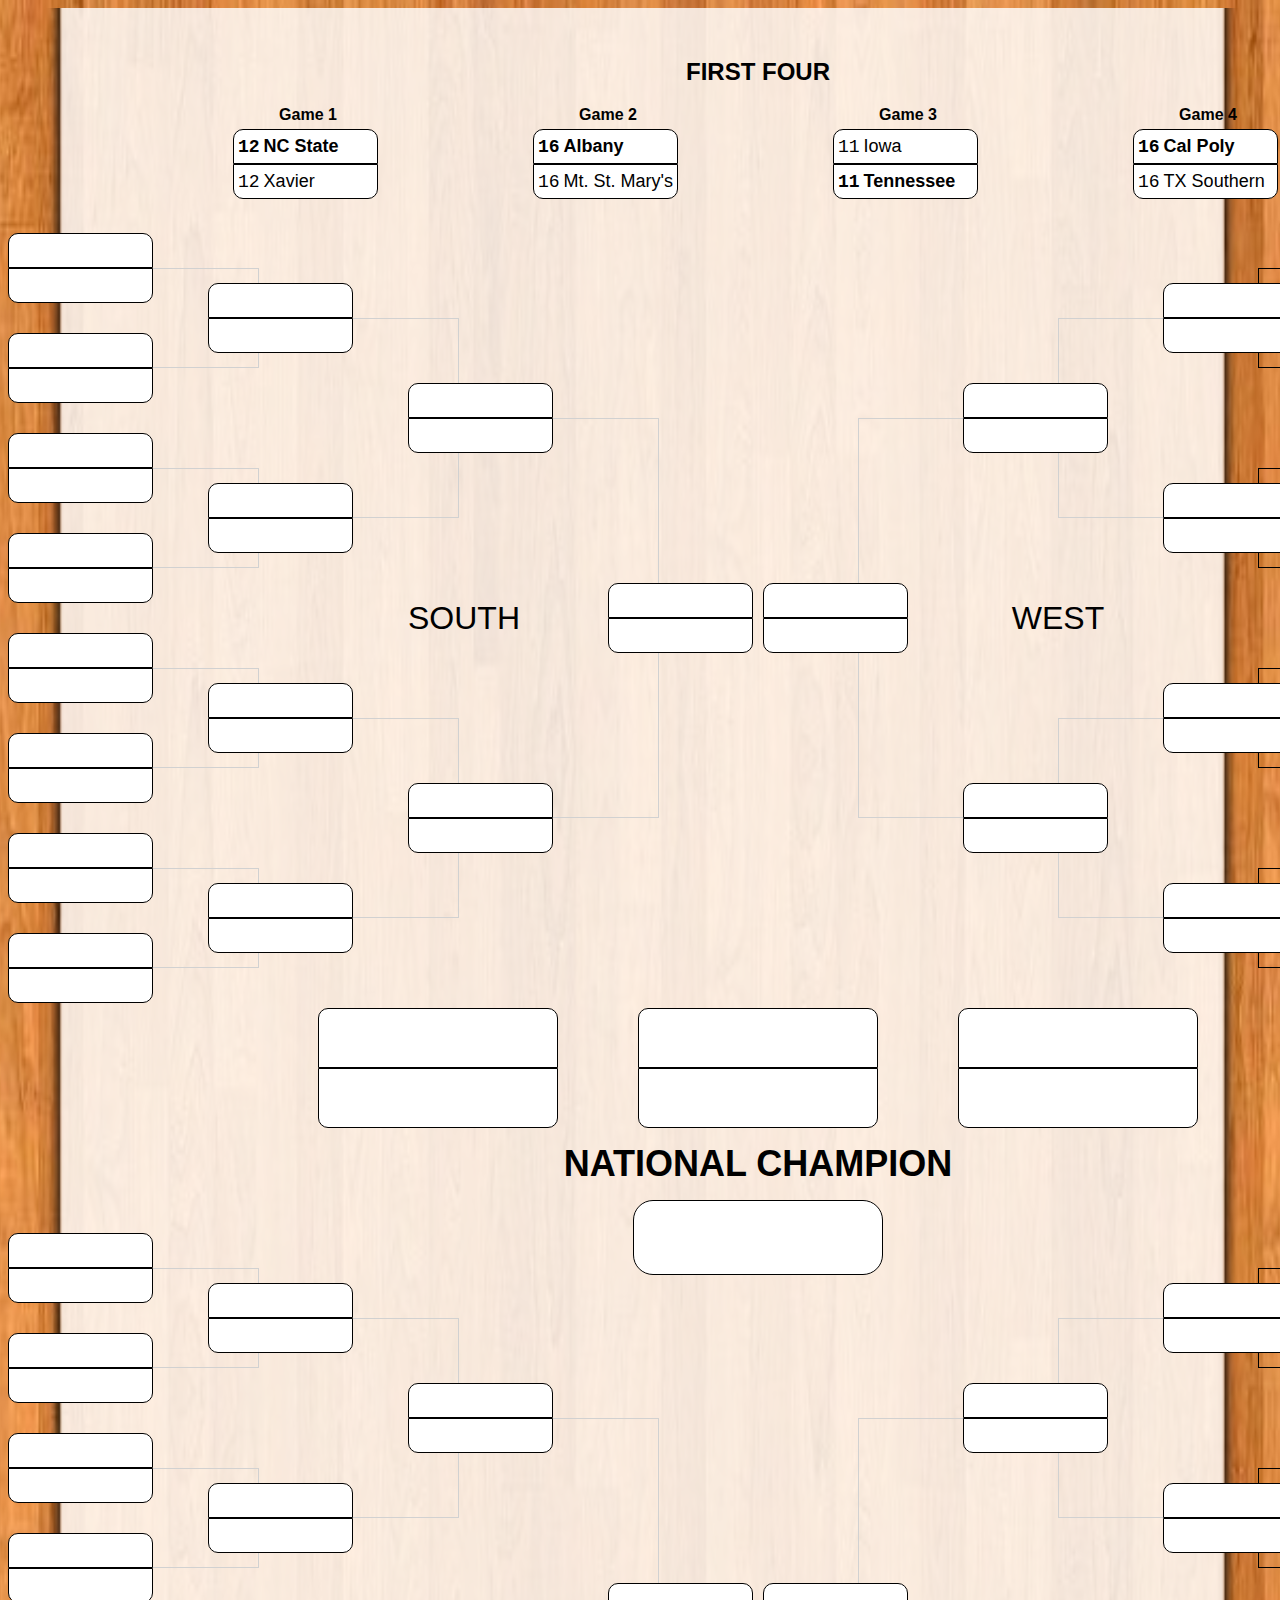
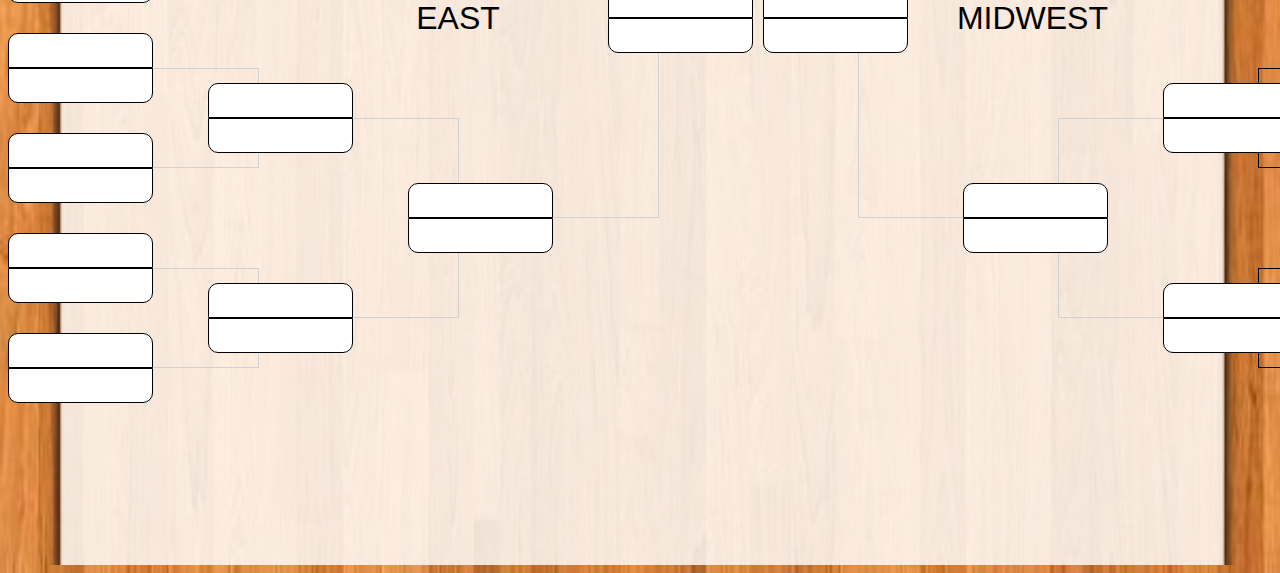
==== templates/bracket.html @ 08853b9f "Implemented CSS backgrounds" ====
<!DOCTYPE html>
<html>
	<head>
		<title>NCAA March Madness 2015</title>
		<link rel="stylesheet" type="text/css" href="/static/stylesheets/style.css" />
		<link rel="stylesheet" type="text/css" href="/static/stylesheets/default.css" />
	</head>

	<body>
		<div id="bgNav">
			<div class="bracket-container">
				<!-- Start first four (hard-coded) -->
				<div class="first-four">

					<strong class="first-four-text">FIRST FOUR</strong>

					<div class="first-four-matches">

						<!-- Midwest play-in -->
						<ul class="f4-round">
							<li class="playin-caption">Game 1</li>
							<li class="slot slot1 winner"><span class="seed">12</span> <span class="name">NC State</span></li>
							<li class="slot slot2"><span class="seed">12</span> <span class="name">Xavier</span></li>
						</ul>

						<div class="divider"></div>
						
						<!-- South play-in -->
						<ul class="f4-round">
							<li class="playin-caption">Game 2</li>
							<li class="slot slot1 winner"><span class="seed">16</span> <span class="name">Albany</span></li>
							<li class="slot slot2"><span class="seed">16</span> <span class="name">Mt. St. Mary's</span></li>
						</ul>

						<div class="divider"></div>
						
						<!-- Midwest Play-in -->
						<ul class="f4-round">
							<li class="playin-caption">Game 3</li>
							<li class="slot slot1"><span class="seed">11</span> <span class="name">Iowa</span></li>
							<li class="slot slot2 winner"><span class="seed">11</span> <span class="name">Tennessee</span></li>
						</ul>

						<div class="divider"></div>
						
						<!-- South Play-in -->
						<ul class="f4-round">
							<li class="playin-caption">Game 4</li>
							<li class="slot slot1 winner"><span class="seed">16</span> <span class="name">Cal Poly</span></li>
							<li class="slot slot2"><span class="seed">16</span> <span class="name">TX Southern</span></li>
						</ul>
					</div>
				</div>
				<!-- End first four -->

				<!-- Start upper half (south and west) -->
				<div class="bracket-half">
					<!-- Start south region -->

					<!-- South round of 64 -->
					<ul class="round">
						<li class="slot slot1" id="1r2"><span class="seed"></span> <span class="name"></span></li>
						<li class="slot slot2" id="2r2"><span class="seed"></span> <span class="name"></span></li>
						<li class="empty-double-slot"></li>

						<li class="slot slot1" id="3r2"><span class="seed"></span> <span class="name"></span></li>
						<li class="slot slot2" id="4r2"><span class="seed"></span> <span class="name"></span></li>
						<li class="empty-double-slot"></li>

						<li class="slot slot1" id="5r2"><span class="seed"></span> <span class="name"></span></li>
						<li class="slot slot2" id="6r2"><span class="seed"></span> <span class="name"></span></li>
						<li class="empty-double-slot"></li>

						<li class="slot slot1" id="7r2"><span class="seed"></span> <span class="name"></span></li>
						<li class="slot slot2" id="8r2"><span class="seed"></span> <span class="name"></span></li>
						<li class="empty-double-slot"></li>

						<li class="slot slot1" id="9r2"><span class="seed"></span> <span class="name"></span></li>
						<li class="slot slot2" id="10r2"><span class="seed"></span> <span class="name"></span></li>
						<li class="empty-double-slot"></li>

						<li class="slot slot1" id="11r2"><span class="seed"></span> <span class="name"></span></li>
						<li class="slot slot2" id="12r2"><span class="seed"></span> <span class="name"></span></li>
						<li class="empty-double-slot"></li>

						<li class="slot slot1" id="13r2"><span class="seed"></span> <span class="name"></span></li>
						<li class="slot slot2" id="14r2"><span class="seed"></span> <span class="name"></span></li>
						<li class="empty-double-slot"></li>

						<li class="slot slot1" id="15r2"><span class="seed"></span> <span class="name"></span></li>
						<li class="slot slot2" id="16r2"><span class="seed"></span> <span class="name"></span></li>
					</ul>

					<div class="divider left-side">
						<div class="empty-slot"></div>

						<div class="line top-right"></div>
						<div class="empty-double-slot"></div>
						<div class="line bottom-right"></div>
						<div class="empty-slot"></div>

						<div class="empty-double-slot"></div>

						<div class="empty-slot"></div>
						<div class="line top-right"></div>
						<div class="empty-double-slot"></div>
						<div class="line bottom-right"></div>
						<div class="empty-slot"></div>

						<div class="empty-double-slot"></div>

						<div class="empty-slot"></div>
						<div class="line top-right"></div>
						<div class="empty-double-slot"></div>
						<div class="line bottom-right"></div>
						<div class="empty-slot"></div>

						<div class="empty-double-slot"></div>

						<div class="empty-slot"></div>
						<div class="line top-right"></div>
						<div class="empty-double-slot"></div>
						<div class="line bottom-right"></div>

						<div class="empty-slot"></div>
					</div>

					<!-- South round of 32 -->
					<ul class="round">
						<li class="empty-double-slot"></li>
						<li class="slot slot1" id="1r3"><span class="seed"></span> <span class="name"></span></li>
						<li class="slot slot2" id="2r3"><span class="seed"></span> <span class="name"></span></li>

						<li class="empty-double-slot"></li>
						<li class="empty-double-slot"></li>
						<li class="empty-double-slot"></li>
						<li class="slot slot1" id="3r3"><span class="seed"></span> <span class="name"></span></li>
						<li class="slot slot2" id="4r3"><span class="seed"></span> <span class="name"></span></li>
						
						<li class="empty-double-slot"></li>
						<li class="empty-double-slot"></li>
						<li class="empty-double-slot"></li>
						<li class="slot slot1" id="5r3"><span class="seed"></span> <span class="name"></span></li>
						<li class="slot slot2" id="6r3"><span class="seed"></span> <span class="name"></span></li>
						
						<li class="empty-double-slot"></li>
						<li class="empty-double-slot"></li>
						<li class="empty-double-slot"></li>
						<li class="slot slot1" id="7r3"><span class="seed"></span> <span class="name"></span></li>
						<li class="slot slot2" id="8r3"><span class="seed"></span> <span class="name"></span></li>

						<li class="empty-double-slot"></li>
					</ul>

					<div class="divider left-side">
						<div class="empty-double-slot"></div>

						<div class="empty-slot"></div>
						<div class="line top-right"></div>
						<div class="line right"></div>
						<div class="empty-double-slot"></div>
						<div class="line right"></div>
						<div class="line bottom-right"></div>
						<div class="empty-slot"></div>

						<div class="empty-double-slot"></div>
						<div class="empty-double-slot"></div>
						<div class="empty-double-slot"></div>

						<div class="empty-slot"></div>
						<div class="line top-right"></div>
						<div class="line right"></div>
						<div class="empty-double-slot"></div>
						<div class="line right"></div>
						<div class="line bottom-right"></div>
						<div class="empty-slot"></div>

						<div class="empty-double-slot"></div>
					</div>

					<!-- South round of 16 -->
					<ul class="round">
						<li class="empty-double-slot"></li>
						<li class="empty-double-slot"></li>
						<li class="empty-double-slot"></li>
						<li class="slot slot1" id="1r4"><span class="seed"></span> <span class="name"></span></li>
						<li class="slot slot2" id="2r4"><span class="seed"></span> <span class="name"></span></li>

						<li class="empty-double-slot"></li>
						<li class="empty-double-slot"></li>
						<li class="empty-double-slot"></li>
						<li class="empty-double-slot region-name">SOUTH</li>
						<li class="empty-double-slot"></li>
						<li class="empty-double-slot"></li>
						<li class="empty-double-slot"></li>
						<li class="slot slot1" id="3r4"><span class="seed"></span> <span class="name"></span></li>
						<li class="slot slot2" id="4r4"><span class="seed"></span> <span class="name"></span></li>

						<li class="empty-double-slot"></li>
						<li class="empty-double-slot"></li>
						<li class="empty-double-slot"></li>
					</ul>

					<div class="divider left-side">
						<div class="empty-double-slot"></div>
						<div class="empty-double-slot"></div>
						<div class="empty-double-slot"></div>

						<div class="empty-slot"></div>
						<div class="line top-right"></div>
						<div class="line right"></div>
						<div class="line right"></div>
						<div class="line right"></div>
						<div class="empty-double-slot"></div>
						<div class="line right"></div>
						<div class="line right"></div>
						<div class="line right"></div>
						<div class="line bottom-right"></div>
						<div class="empty-slot"></div>

						<div class="empty-double-slot"></div>
						<div class="empty-double-slot"></div>
						<div class="empty-double-slot"></div>
					</div>

					<!-- South round of 8 -->
					<ul class="round">
						<li class="empty-double-slot"></li>
						<li class="empty-double-slot"></li>
						<li class="empty-double-slot"></li>
						<li class="empty-double-slot"></li>
						<li class="empty-double-slot"></li>
						<li class="empty-double-slot"></li>
						<li class="empty-double-slot"></li>
						
						<li class="slot slot1" id="1r5"><span class="seed"></span> <span class="name"></span></li>
						<li class="slot slot2" id="2r5"><span class="seed"></span> <span class="name"></span></li>

						<li class="empty-double-slot"></li>
						<li class="empty-double-slot"></li>
						<li class="empty-double-slot"></li>
						<li class="empty-double-slot"></li>
						<li class="empty-double-slot"></li>
						<li class="empty-double-slot"></li>
						<li class="empty-double-slot"></li>
					</ul>

					<!-- End south region -->

					<div class="divider center"></div>

					<!-- Start west region -->

					<!-- West round of 8 -->
					<ul class="round right-format">
						<li class="empty-double-slot"></li>
						<li class="empty-double-slot"></li>
						<li class="empty-double-slot"></li>
						<li class="empty-double-slot"></li>
						<li class="empty-double-slot"></li>
						<li class="empty-double-slot"></li>
						<li class="empty-double-slot"></li>
						
						<li class="slot slot1" id="7r5"><span class="seed"></span> <span class="name"></span></li>
						<li class="slot slot2" id="8r5"><span class="seed"></span> <span class="name"></span></li>

						<li class="empty-double-slot"></li>
						<li class="empty-double-slot"></li>
						<li class="empty-double-slot"></li>
						<li class="empty-double-slot"></li>
						<li class="empty-double-slot"></li>
						<li class="empty-double-slot"></li>
						<li class="empty-double-slot"></li>
					</ul>

					<div class="divider right-side">
						<div class="empty-double-slot"></div>
						<div class="empty-double-slot"></div>
						<div class="empty-double-slot"></div>

						<div class="empty-slot"></div>
						<div class="line top-left"></div>
						<div class="line left"></div>
						<div class="line left"></div>
						<div class="line left"></div>
						<div class="empty-double-slot"></div>
						<div class="line left"></div>
						<div class="line left"></div>
						<div class="line left"></div>
						<div class="line bottom-left"></div>
						<div class="empty-slot"></div>

						<div class="empty-double-slot"></div>
						<div class="empty-double-slot"></div>
						<div class="empty-double-slot"></div>
					</div>

					<!-- West round of 16 -->
					<ul class="round right-format">
						<li class="empty-double-slot"></li>
						<li class="empty-double-slot"></li>
						<li class="empty-double-slot"></li>
						<li class="slot slot1" id="13r4"><span class="seed"></span> <span class="name"></span></li>
						<li class="slot slot2" id="14r4"><span class="seed"></span> <span class="name"></span></li>

						<li class="empty-double-slot"></li>
						<li class="empty-double-slot"></li>
						<li class="empty-double-slot"></li>
						<li class="empty-double-slot region-name">WEST</li>
						<li class="empty-double-slot"></li>
						<li class="empty-double-slot"></li>
						<li class="empty-double-slot"></li>
						<li class="slot slot1" id="15r4"><span class="seed"></span> <span class="name"></span></li>
						<li class="slot slot2" id="16r4"><span class="seed"></span> <span class="name"></span></li>

						<li class="empty-double-slot"></li>
						<li class="empty-double-slot"></li>
						<li class="empty-double-slot"></li>

					</ul>

					<div class="divider right-side">
						<div class="empty-double-slot"></div>

						<div class="empty-slot"></div>
						<div class="line top-left"></div>
						<div class="line left"></div>
						<div class="empty-double-slot"></div>
						<div class="line left"></div>
						<div class="line bottom-left"></div>
						<div class="empty-slot"></div>

						<div class="empty-double-slot"></div>
						<div class="empty-double-slot"></div>
						<div class="empty-double-slot"></div>

						<div class="empty-slot"></div>
						<div class="line top-left"></div>
						<div class="line left"></div>
						<div class="empty-double-slot"></div>
						<div class="line left"></div>
						<div class="line bottom-left"></div>
						<div class="empty-slot"></div>

						<div class="empty-double-slot"></div>

					</div>

					<!-- West round of 32 -->
					<ul class="round right-format">
						<li class="empty-double-slot"></li>
						<li class="slot slot1" id="25r3"><span class="seed"></span> <span class="name"></span></li>
						<li class="slot slot2" id="26r3"><span class="seed"></span> <span class="name"></span></li>

						<li class="empty-double-slot"></li>
						<li class="empty-double-slot"></li>
						<li class="empty-double-slot"></li>
						<li class="slot slot1" id="27r3"><span class="seed"></span> <span class="name"></span></li>
						<li class="slot slot2" id="28r3"><span class="seed"></span> <span class="name"></span></li>
						

						<!-- Start other region -->
						<li class="empty-double-slot"></li>
						<li class="empty-double-slot"></li>
						<li class="empty-double-slot"></li>
						<li class="slot slot1" id="29r3"><span class="seed"></span> <span class="name"></span></li>
						<li class="slot slot2" id="30r3"><span class="seed"></span> <span class="name"></span></li>
						
						<li class="empty-double-slot"></li>
						<li class="empty-double-slot"></li>
						<li class="empty-double-slot"></li>
						<li class="slot slot1" id="31r3"><span class="seed"></span> <span class="name"></span></li>
						<li class="slot slot2" id="32r3"><span class="seed"></span> <span class="name"></span></li>

						<li class="empty-double-slot"></li>
					</ul>

					<div class="divider right-side">
						<div class="empty-slot"></div>

						<div class="line top-left"></div>
						<div class="empty-double-slot"></div>
						<div class="line bottom-left"></div>
						<div class="empty-slot"></div>

						<div class="empty-double-slot"></div>

						<div class="empty-slot"></div>
						<div class="line top-left"></div>
						<div class="empty-double-slot"></div>
						<div class="line bottom-left"></div>
						<div class="empty-slot"></div>

						<div class="empty-double-slot"></div>

						<div class="empty-slot"></div>
						<div class="line top-left"></div>
						<div class="empty-double-slot"></div>
						<div class="line bottom-left"></div>
						<div class="empty-slot"></div>

						<div class="empty-double-slot"></div>

						<div class="empty-slot"></div>
						<div class="line top-left"></div>
						<div class="empty-double-slot"></div>
						<div class="line bottom-left"></div>

						<div class="empty-slot"></div>

					</div>

					<!-- West round of 64 -->
					<ul class="round right-format">
						<li class="slot slot1" id="49r2"><span class="seed"></span> <span class="name"></span></li>
						<li class="slot slot2" id="50r2"><span class="seed"></span> <span class="name"></span></li>
						<li class="empty-double-slot"></li>

						<li class="slot slot1" id="51r2"><span class="seed"></span> <span class="name"></span></li>
						<li class="slot slot2" id="52r2"><span class="seed"></span> <span class="name"></span></li>
						<li class="empty-double-slot"></li>

						<li class="slot slot1" id="53r2"><span class="seed"></span> <span class="name"></span></li>
						<li class="slot slot2" id="54r2"><span class="seed"></span> <span class="name"></span></li>
						<li class="empty-double-slot"></li>

						<li class="slot slot1" id="55r2"><span class="seed"></span> <span class="name"></span></li>
						<li class="slot slot2" id="56r2"><span class="seed"></span> <span class="name"></span></li>
						<li class="empty-double-slot"></li>

						<!-- Start other region -->

						<li class="slot slot1" id="57r2"><span class="seed"></span> <span class="name"></span></li>
						<li class="slot slot2" id="58r2"><span class="seed"></span> <span class="name"></span></li>
						<li class="empty-double-slot"></li>

						<li class="slot slot1" id="59r2"><span class="seed"></span> <span class="name"></span></li>
						<li class="slot slot2" id="60r2"><span class="seed"></span> <span class="name"></span></li>
						<li class="empty-double-slot"></li>

						<li class="slot slot1" id="61r2"><span class="seed"></span> <span class="name"></span></li>
						<li class="slot slot2" id="62r2"><span class="seed"></span> <span class="name"></span></li>
						<li class="empty-double-slot"></li>

						<li class="slot slot1" id="63r2"><span class="seed"></span> <span class="name"></span></li>
						<li class="slot slot2" id="64r2"><span class="seed"></span> <span class="name"></span></li>
					</ul>

				</div>
				<!-- End upper half -->

				<!-- Start final four -->
				<div class="final-four">
					<div class="final-four-matches">
						<ul class="round">
							<li class="slot slot1" id="1r6"><span class="seed"></span> <span class="name"></span></li>
							<li class="slot slot2" id="2r6"><span class="seed"></span> <span class="name"></span></li>
						</ul>

						<div class="divider"></div>

						<ul class="round">
							<li class="slot slot1" id="1r7"><span class="seed"></span> <span class="name"></span></li>
							<li class="slot slot2" id="2r7"><span class="seed"></span> <span class="name"></span></li>
						</ul>

						<div class="divider"></div>

						<ul class="round">
							<li class="slot slot1" id="4r6"><span class="seed"></span> <span class="name"></span></li>
							<li class="slot slot2" id="3r6"><span class="seed"></span> <span class="name"></span></li>
						</ul>

					</div>

					<strong class="national-champion">NATIONAL CHAMPION</strong>
					<div class="feature-slot" id="champion"><span class="seed"></span>&nbsp;&nbsp;<span class="name"></span></div>
				</div>
				<!-- End final four -->

				<!-- Start lower half (east and midwest) -->
				<div class="bracket-half">
					<!-- Start east region -->

					<!-- East round of 64 -->
					<ul class="round">
						<li class="slot slot1" id="17r2"><span class="seed"></span> <span class="name"></span></li>
						<li class="slot slot2" id="18r2"><span class="seed"></span> <span class="name"></span></li>
						<li class="empty-double-slot"></li>

						<li class="slot slot1" id="19r2"><span class="seed"></span> <span class="name"></span></li>
						<li class="slot slot2" id="20r2"><span class="seed"></span> <span class="name"></span></li>
						<li class="empty-double-slot"></li>

						<li class="slot slot1" id="21r2"><span class="seed"></span> <span class="name"></span></li>
						<li class="slot slot2" id="22r2"><span class="seed"></span> <span class="name"></span></li>
						<li class="empty-double-slot"></li>

						<li class="slot slot1" id="23r2"><span class="seed"></span> <span class="name"></span></li>
						<li class="slot slot2" id="24r2"><span class="seed"></span> <span class="name"></span></li>
						<li class="empty-double-slot"></li>

						<li class="slot slot1" id="25r2"><span class="seed"></span> <span class="name"></span></li>
						<li class="slot slot2" id="26r2"><span class="seed"></span> <span class="name"></span></li>
						<li class="empty-double-slot"></li>

						<li class="slot slot1" id="27r2"><span class="seed"></span> <span class="name"></span></li>
						<li class="slot slot2" id="28r2"><span class="seed"></span> <span class="name"></span></li>
						<li class="empty-double-slot"></li>

						<li class="slot slot1" id="29r2"><span class="seed"></span> <span class="name"></span></li>
						<li class="slot slot2" id="30r2"><span class="seed"></span> <span class="name"></span></li>
						<li class="empty-double-slot"></li>

						<li class="slot slot1" id="31r2"><span class="seed"></span> <span class="name"></span></li>
						<li class="slot slot2" id="32r2"><span class="seed"></span> <span class="name"></span></li>
					</ul>

					<div class="divider left-side">
						<div class="empty-slot"></div>

						<div class="line top-right"></div>
						<div class="empty-double-slot"></div>
						<div class="line bottom-right"></div>
						<div class="empty-slot"></div>

						<div class="empty-double-slot"></div>

						<div class="empty-slot"></div>
						<div class="line top-right"></div>
						<div class="empty-double-slot"></div>
						<div class="line bottom-right"></div>
						<div class="empty-slot"></div>

						<div class="empty-double-slot"></div>

						<div class="empty-slot"></div>
						<div class="line top-right"></div>
						<div class="empty-double-slot"></div>
						<div class="line bottom-right"></div>
						<div class="empty-slot"></div>

						<div class="empty-double-slot"></div>

						<div class="empty-slot"></div>
						<div class="line top-right"></div>
						<div class="empty-double-slot"></div>
						<div class="line bottom-right"></div>

						<div class="empty-slot"></div>
					</div>

					<!-- East round of 32 -->
					<ul class="round">
						<li class="empty-double-slot"></li>
						<li class="slot slot1" id="9r3"><span class="seed"></span> <span class="name"></span></li>
						<li class="slot slot2" id="10r3"><span class="seed"></span> <span class="name"></span></li>

						<li class="empty-double-slot"></li>
						<li class="empty-double-slot"></li>
						<li class="empty-double-slot"></li>
						<li class="slot slot1" id="11r3"><span class="seed"></span> <span class="name"></span></li>
						<li class="slot slot2" id="12r3"><span class="seed"></span> <span class="name"></span></li>
						
						<li class="empty-double-slot"></li>
						<li class="empty-double-slot"></li>
						<li class="empty-double-slot"></li>
						<li class="slot slot1" id="13r3"><span class="seed"></span> <span class="name"></span></li>
						<li class="slot slot2" id="14r3"><span class="seed"></span> <span class="name"></span></li>
						
						<li class="empty-double-slot"></li>
						<li class="empty-double-slot"></li>
						<li class="empty-double-slot"></li>
						<li class="slot slot1" id="15r3"><span class="seed"></span> <span class="name"></span></li>
						<li class="slot slot2" id="16r3"><span class="seed"></span> <span class="name"></span></li>

						<li class="empty-double-slot"></li>
					</ul>

					<div class="divider left-side">
						<div class="empty-double-slot"></div>

						<div class="empty-slot"></div>
						<div class="line top-right"></div>
						<div class="line right"></div>
						<div class="empty-double-slot"></div>
						<div class="line right"></div>
						<div class="line bottom-right"></div>
						<div class="empty-slot"></div>

						<div class="empty-double-slot"></div>
						<div class="empty-double-slot"></div>
						<div class="empty-double-slot"></div>

						<div class="empty-slot"></div>
						<div class="line top-right"></div>
						<div class="line right"></div>
						<div class="empty-double-slot"></div>
						<div class="line right"></div>
						<div class="line bottom-right"></div>
						<div class="empty-slot"></div>

						<div class="empty-double-slot"></div>
					</div>

					<!-- East round of 16 -->
					<ul class="round">
						<li class="empty-double-slot"></li>
						<li class="empty-double-slot"></li>
						<li class="empty-double-slot"></li>
						<li class="slot slot1" id="5r4"><span class="seed"></span> <span class="name"></span></li>
						<li class="slot slot2" id="6r4"><span class="seed"></span> <span class="name"></span></li>

						<li class="empty-double-slot"></li>
						<li class="empty-double-slot"></li>
						<li class="empty-double-slot"></li>
						<li class="empty-double-slot region-name">EAST</li>
						<li class="empty-double-slot"></li>
						<li class="empty-double-slot"></li>
						<li class="empty-double-slot"></li>
						<li class="slot slot1" id="7r4"><span class="seed"></span> <span class="name"></span></li>
						<li class="slot slot2" id="8r4"><span class="seed"></span> <span class="name"></span></li>

						<li class="empty-double-slot"></li>
						<li class="empty-double-slot"></li>
						<li class="empty-double-slot"></li>
					</ul>

					<div class="divider left-side">
						<div class="empty-double-slot"></div>
						<div class="empty-double-slot"></div>
						<div class="empty-double-slot"></div>

						<div class="empty-slot"></div>
						<div class="line top-right"></div>
						<div class="line right"></div>
						<div class="line right"></div>
						<div class="line right"></div>
						<div class="empty-double-slot"></div>
						<div class="line right"></div>
						<div class="line right"></div>
						<div class="line right"></div>
						<div class="line bottom-right"></div>
						<div class="empty-slot"></div>

						<div class="empty-double-slot"></div>
						<div class="empty-double-slot"></div>
						<div class="empty-double-slot"></div>
					</div>

					<!-- East round of 8 -->
					<ul class="round">
						<li class="empty-double-slot"></li>
						<li class="empty-double-slot"></li>
						<li class="empty-double-slot"></li>
						<li class="empty-double-slot"></li>
						<li class="empty-double-slot"></li>
						<li class="empty-double-slot"></li>
						<li class="empty-double-slot"></li>
						
						<li class="slot slot1" id="3r5"><span class="seed"></span> <span class="name"></span></li>
						<li class="slot slot2" id="4r5"><span class="seed"></span> <span class="name"></span></li>

						<li class="empty-double-slot"></li>
						<li class="empty-double-slot"></li>
						<li class="empty-double-slot"></li>
						<li class="empty-double-slot"></li>
						<li class="empty-double-slot"></li>
						<li class="empty-double-slot"></li>
						<li class="empty-double-slot"></li>
					</ul>

					<!-- End east region -->

					<div class="divider center"></div>

					<!-- Start midwest region -->

					<!-- Midwest round of 8 -->
					<ul class="round right-format">
						<li class="empty-double-slot"></li>
						<li class="empty-double-slot"></li>
						<li class="empty-double-slot"></li>
						<li class="empty-double-slot"></li>
						<li class="empty-double-slot"></li>
						<li class="empty-double-slot"></li>
						<li class="empty-double-slot"></li>
						
						<li class="slot slot1" id="5r5"><span class="seed"></span> <span class="name"></span></li>
						<li class="slot slot2" id="6r5"><span class="seed"></span> <span class="name"></span></li>

						<li class="empty-double-slot"></li>
						<li class="empty-double-slot"></li>
						<li class="empty-double-slot"></li>
						<li class="empty-double-slot"></li>
						<li class="empty-double-slot"></li>
						<li class="empty-double-slot"></li>
						<li class="empty-double-slot"></li>
					</ul>

					<div class="divider right-side">
						<div class="empty-double-slot"></div>
						<div class="empty-double-slot"></div>
						<div class="empty-double-slot"></div>

						<div class="empty-slot"></div>
						<div class="line top-left"></div>
						<div class="line left"></div>
						<div class="line left"></div>
						<div class="line left"></div>
						<div class="empty-double-slot"></div>
						<div class="line left"></div>
						<div class="line left"></div>
						<div class="line left"></div>
						<div class="line bottom-left"></div>
						<div class="empty-slot"></div>

						<div class="empty-double-slot"></div>
						<div class="empty-double-slot"></div>
						<div class="empty-double-slot"></div>
					</div>

					<!-- Midwest round of 16 -->
					<ul class="round right-format">
						<li class="empty-double-slot"></li>
						<li class="empty-double-slot"></li>
						<li class="empty-double-slot"></li>
						<li class="slot slot1" id="9r4"><span class="seed"></span> <span class="name"></span></li>
						<li class="slot slot2" id="10r4"><span class="seed"></span> <span class="name"></span></li>

						<li class="empty-double-slot"></li>
						<li class="empty-double-slot"></li>
						<li class="empty-double-slot"></li>
						<li class="empty-double-slot region-name">MIDWEST</li>
						<li class="empty-double-slot"></li>
						<li class="empty-double-slot"></li>
						<li class="empty-double-slot"></li>
						<li class="slot slot1" id="11r4"><span class="seed"></span> <span class="name"></span></li>
						<li class="slot slot2" id="12r4"><span class="seed"></span> <span class="name"></span></li>

						<li class="empty-double-slot"></li>
						<li class="empty-double-slot"></li>
						<li class="empty-double-slot"></li>

					</ul>

					<div class="divider right-side">
						<div class="empty-double-slot"></div>

						<div class="empty-slot"></div>
						<div class="line top-left"></div>
						<div class="line left"></div>
						<div class="empty-double-slot"></div>
						<div class="line left"></div>
						<div class="line bottom-left"></div>
						<div class="empty-slot"></div>

						<div class="empty-double-slot"></div>
						<div class="empty-double-slot"></div>
						<div class="empty-double-slot"></div>

						<div class="empty-slot"></div>
						<div class="line top-left"></div>
						<div class="line left"></div>
						<div class="empty-double-slot"></div>
						<div class="line left"></div>
						<div class="line bottom-left"></div>
						<div class="empty-slot"></div>

						<div class="empty-double-slot"></div>

					</div>

					<!-- Midwest round of 32 -->
					<ul class="round right-format">
						<li class="empty-double-slot"></li>
						<li class="slot slot1" id="17r3"><span class="seed"></span> <span class="name"></span></li>
						<li class="slot slot2" id="18r3"><span class="seed"></span> <span class="name"></span></li>

						<li class="empty-double-slot"></li>
						<li class="empty-double-slot"></li>
						<li class="empty-double-slot"></li>
						<li class="slot slot1" id="19r3"><span class="seed"></span> <span class="name"></span></li>
						<li class="slot slot2" id="20r3"><span class="seed"></span> <span class="name"></span></li>
						
						<li class="empty-double-slot"></li>
						<li class="empty-double-slot"></li>
						<li class="empty-double-slot"></li>
						<li class="slot slot1" id="21r3"><span class="seed"></span> <span class="name"></span></li>
						<li class="slot slot2" id="22r3"><span class="seed"></span> <span class="name"></span></li>
						
						<li class="empty-double-slot"></li>
						<li class="empty-double-slot"></li>
						<li class="empty-double-slot"></li>
						<li class="slot slot1" id="23r3"><span class="seed"></span> <span class="name"></span></li>
						<li class="slot slot2" id="24r3"><span class="seed"></span> <span class="name"></span></li>

						<li class="empty-double-slot"></li>
					</ul>

					<div class="divider right-side">
						<div class="empty-slot"></div>

						<div class="line top-left"></div>
						<div class="empty-double-slot"></div>
						<div class="line bottom-left"></div>
						<div class="empty-slot"></div>

						<div class="empty-double-slot"></div>

						<div class="empty-slot"></div>
						<div class="line top-left"></div>
						<div class="empty-double-slot"></div>
						<div class="line bottom-left"></div>
						<div class="empty-slot"></div>

						<div class="empty-double-slot"></div>

						<div class="empty-slot"></div>
						<div class="line top-left"></div>
						<div class="empty-double-slot"></div>
						<div class="line bottom-left"></div>
						<div class="empty-slot"></div>

						<div class="empty-double-slot"></div>

						<div class="empty-slot"></div>
						<div class="line top-left"></div>
						<div class="empty-double-slot"></div>
						<div class="line bottom-left"></div>

						<div class="empty-slot"></div>

					</div>

					<!-- Midwest round of 64 -->
					<ul class="round right-format">
						<li class="slot slot1" id="33r2"><span class="seed"></span> <span class="name"></span></li>
						<li class="slot slot2" id="34r2"><span class="seed"></span> <span class="name"></span></li>
						<li class="empty-double-slot"></li>

						<li class="slot slot1" id="35r2"><span class="seed"></span> <span class="name"></span></li>
						<li class="slot slot2" id="36r2"><span class="seed"></span> <span class="name"></span></li>
						<li class="empty-double-slot"></li>

						<li class="slot slot1" id="37r2"><span class="seed"></span> <span class="name"></span></li>
						<li class="slot slot2" id="38r2"><span class="seed"></span> <span class="name"></span></li>
						<li class="empty-double-slot"></li>

						<li class="slot slot1" id="39r2"><span class="seed"></span> <span class="name"></span></li>
						<li class="slot slot2" id="40r2"><span class="seed"></span> <span class="name"></span></li>
						<li class="empty-double-slot"></li>

						<li class="slot slot1" id="41r2"><span class="seed"></span> <span class="name"></span></li>
						<li class="slot slot2" id="42r2"><span class="seed"></span> <span class="name"></span></li>
						<li class="empty-double-slot"></li>

						<li class="slot slot1" id="43r2"><span class="seed"></span> <span class="name"></span></li>
						<li class="slot slot2" id="44r2"><span class="seed"></span> <span class="name"></span></li>
						<li class="empty-double-slot"></li>

						<li class="slot slot1" id="45r2"><span class="seed"></span> <span class="name"></span></li>
						<li class="slot slot2" id="46r2"><span class="seed"></span> <span class="name"></span></li>
						<li class="empty-double-slot"></li>

						<li class="slot slot1" id="47r2"><span class="seed"></span> <span class="name"></span></li>
						<li class="slot slot2" id="48r2"><span class="seed"></span> <span class="name"></span></li>
					</ul>

				</div>
				<!-- End lower half -->

			</div>
		</div>

		<div class="debug" id="bgNav">
			<p id="time"></p>
			<p id="link"><a></a></p>
		</div>
	</body>

</html>
---- static/stylesheets/style.css ----
/* Bracket container CSS */

.bracket-container {
	width: 1500px;
	position: relative;
	margin-left: auto;
	margin-right: auto;
	overflow: auto;
}

.bracket-half {
	height: 750px;
}

.final-four {
	margin-top: 25px;
	margin-bottom: 25px;
	height: 200px;
	text-align: center;
}

.final-four-matches {
	position: relative;
	margin: 0 auto 15px auto;
	width: 880px;
	height: 120px;
}

.first-four {
	margin-bottom: 25px;
	height: 150px;
	text-align: center;
}

.first-four-matches {
	position: relative;
	margin: 0 auto 15px auto;
	width: 1050px;
	height: 100px;
	margin-top: 20px;
}

.national-champion {
	font-size: 36px;
	font-family: Verdana, Geneva, sans-serif;
}

.first-four-text {
	font-size: 24px;
	font-family: Verdana, Geneva, sans-serif;
}

.playin-caption {
	font-size: 16px;
	font-family: Verdana, Geneva, sans-serif;
	margin-bottom: 15px;
	font-weight: bold;
}

/* Slot CSS */

ul {
	padding: 0;
	margin: 0;
}

.round, .f4-round {
	float: left;
	list-style-type: none;
}

.round {
	width: 100px;
	padding-top: 10px;
	padding-bottom: 10px;
}

.f4-round {
	width: 150px;
}

.final-four .round {
	width: 160px;
	float: left;
	list-style-type: none;
}

.slot {
	width: 143px;
	height: 33px;
	border: 1px solid black;
	line-height: 33px;
	background: white;
	text-align: left;
	direction: ltr;
}

.slot1 {
	-webkit-border-radius: 10px 10px 0 0;
	-moz-border-radius: 10px 10px 0 0;
	border-radius: 10px 10px 0 0;
	margin-top: -10px;
}

.slot2 {
	-webkit-border-radius: 0 0 10px 10px;
	-moz-border-radius: 10 0 10px 10px;
	border-radius: 0 0 10px 10px;
	margin-bottom: -10px;
}

.final-four .slot {
	width: 238px;
	height: 58px;
	line-height: 58px;
}

.feature-slot {
	width: 248px;
	height: 73px;
	border: 1px solid black;
	line-height: 73px;
	font-weight: bold;
	background: white;
	-webkit-border-radius: 20px;
	-moz-border-radius: 20px;
	border-radius: 20px;
	margin: 15px auto 0 auto;
}

/* Spacing CSS */

.divider {
	width: 150px;
	height: inherit;
	top: 0;
	float: left;
	z-index: -1;
}

.final-four .divider {
	width: 160px;
	height: inherit;
	top: 0;
	float: left;
}

.left-side {
	margin: 0 -50px 0 0;
}

.right-side {
	margin: 0 0 0 -50px;
}

.right-format {
	direction: rtl;
}

.center {
	width: 100px;
}

.empty-double-slot {
	visibility: hidden;
	width: inherit;
	height: 50px;
	line-height: 50px;
}

.region-name {
	visibility: visible;
	text-align: center;
	font-size: 32px;
	font-family: Verdana, Geneva, sans-serif;
}

.empty-slot {
	visibility: hidden;
	width: inherit;
	height: 25px;
}

.divider > .empty-slot:first-child, .divider > .empty-double-slot:first-child {
	margin-top: 10px;
}

.line {
	border: solid black;
	width: inherit;
	z-index: -1;
	position: relative; /* Make z-indexing work */
}

.top-right {
	height: 24px;
	border-width: 1px 1px 0 0;
}

.bottom-right {
	height: 24px;
	border-width: 0 1px 1px 0;
}

.right {
	height: 50px;
	border-width: 0 1px 0 0;
}

.top-left {
	height: 24px;
	border-width: 1px 0 0 1px;
}

.bottom-left {
	height: 24px;
	border-width: 0 0 1px 1px;
}

.left {
	height: 50px;
	border-width: 0 0 0 1px;
}

/* Slot text decoration CSS */

.seed {
	font-family: "Lucida Console", Monaco, monospace;
	font-size: 18px;
	margin-left: 4px;
}

.name {
	font-family: Arial, Helvetica, sans-serif;
	font-size: 18px;
}

.final-four .seed, .final-four .name {
	font-size: 24px;
}

.final-four .seed {
	margin-left: 6px;
}

.final-four .name {
	margin-left: 4px;
}

.feature-slot .seed, .feature-slot .name {
	font-size: 28px;
	margin-left: 0;
}

.winner {
	font-weight: bold;
}

/*
.loser {
	text-decoration: line-through;
}
*/

/* Debug CSS */

.debug {
	font-family: "Lucida Console", Monaco, monospace;
	font-size: 12px;
	text-align: center;
}

.debug .p {
	margin: 0;
}
---- static/stylesheets/default.css ----
body
{
	background-image:url('/static/images/background.jpg');
	background-repeat:repeat;
	background-color:#d7d7d7;	
	background-size: 100% 100%;
}

#bgNav{
	background-image:url('/static/images/bg2.png');
	background-repeat:repeat;
	margin: 0px auto 0px auto;
	padding: 50px 0 50px 0;
	background-size: contain;
}

.sidebar {
    width: 120px;
    float:left;
}

table
{
	border-collapse:collapse;
}
th
{
	border: 1px solid black;
	vertical-align:bottom;
	text-align:center;
	padding:5px;
	background-color:#333;
	color: white;
	
}
table,td
{
	border: 1px solid black;
	vertical-align:bottom;
	text-align:center;
	padding:5px;
}
#freqArea{	
	text-align:center;
	font-size:1.3em;
	letter-spacing:0px;
	font-family:Arial, Helvetica, sans-serif;
	line-height:1.4em;
	color:#333;	
}
.conditional{
	text-align:center;
	font-size:.8em;
	letter-spacing:0px;
	font-family:Arial, Helvetica, sans-serif;
	line-height:1.4em;
	color:#333;	
}
#probArea{	
	text-align:center;
	font-size:1.3em;
	letter-spacing:0px;
	font-family:Arial, Helvetica, sans-serif;
	line-height:1.4em;
	color:#333;	
}

.results{	
	padding-top:15px;
	text-align:center;
	font-size:1.71em;
	letter-spacing:0px;
	font-family:Arial, Helvetica, sans-serif;
	line-height:1.4em;
	color:#333;	
}

h1{
	text-shadow: 0px 1px 1px #fff;
	font-size:2.70em;
	letter-spacing:-2px;
	font-family:Arial, Helvetica, sans-serif;
	font-weight:bold;
	color:#333;
	line-height:1.2em;
	margin:0px 0 35px 0;	
}

h2{
	/*border-bottom:1px solid grey;*/
	text-shadow: 0px 1px 1px #fff;
	padding-top:20px;
	margin-bottom: 5px;
	text-align:left;
	font-size:2.2em;
	letter-spacing:0px;
	font-family:Arial, Helvetica, sans-serif;
	font-weight:bolder;
	color:#333;
}
h3{
	
	padding-top:20px;
	text-align:center;
	font-size:1.8em;
	letter-spacing:-1px;
	font-family:Arial, Helvetica, sans-serif;
	font-weight:bold;
	color:#333;	
	text-shadow: 0px 1px 1px #fff;
}
h4{
	/*border-bottom:1px solid grey;*/
	text-shadow: 0px 1px 3px #fff;
	padding-top:10px;
	margin-top:-3px;
	margin-bottom: 5px;
	text-align:left;
	font-size:1.6em;
	letter-spacing:-1px;
	font-family:Arial, Helvetica, sans-serif;
	font-weight:bold;
	color:#333;	
}
select{
	width:70px
	height: 70px;
	font-size:16px;
	
	font-family:Arial, Helvetica, sans-serif;
}

p{
	line-height:1.4em;
}

p.final4_button a {
color: #000000;
text-decoration: none;
display: block;
width: 292px;
height: 73px;
background-image: url(final4.png);
background-repeat: no-repeat;
} 
 
p.final4_button a:hover, p.final4_button a:active {
display:block;
background-image: url(final4_down.png);
background-repeat: no-repeat;
}

p.elite8_button a {
color: #000000;
text-decoration: none;
display: block;
width: 292px;
height: 73px;
background-image: url(elite8.png);
background-repeat: no-repeat;
} 
 
p.elite8_button a:hover, p.elite8_button a:active {
display:block;
background-image: url(elite8_down.png);
background-repeat: no-repeat;
}

p.championship_button a {
color: #000000;
text-decoration: none;
display: block;
width: 292px;
height: 73px;
background-image: url(championship.png);
background-repeat: no-repeat;
} 
 
p.championship_button a:hover, p.championship_button a:active {
display:block;
background-image: url(championship_down.png);
background-repeat: no-repeat;
}

p.champion_button a {
color: #000000;
text-decoration: none;
display: block;
width: 292px;
height: 73px;
background-image: url(champion.png);
background-repeat: no-repeat;
} 
 
p.champion_button a:hover, p.champion_button a:active {
display:block;
background-image: url(champion_down.png);
background-repeat: no-repeat;
}

p.home_button a {
color: #000000;
text-decoration: none;
display: block;
width: 292px;
height: 73px;
background-image: url(home.png);
background-repeat: no-repeat;
} 
 
p.home_button a:hover, p.home_button a:active {
display:block;
background-image: url(home_down.png);
background-repeat: no-repeat;
}
p.update_button a {
color: #000000;
text-decoration: none;
display: block;
width: 292px;
height: 73px;
background-image: url(update.png);
background-repeat: no-repeat;
} 
 
p.update_button a:hover, p.home_button a:active {
display:block;
background-image: url(update_down.png);
background-repeat: no-repeat;
}

#box-table-a
{
	font-family: "Lucida Sans Unicode", "Lucida Grande", Sans-Serif;
	font-size: 16px;
	font-weight:bold;
	margin: 45px;
	width: 550px;
	text-align: left;
	border-collapse: collapse;
	border-left:3px solid #333;
	border-right:3px solid #333;
	border-bottom:3px solid #333;
}
#teamLost
{
	color:grey;
	text-decoration: line-through;
	
	font-size:13px;
}
#box-table-a th
{
	font-size: 15px;
	font-weight: normal;
	padding: 8px;
	background: #333;
	border-top: 4px solid #black;
	border-left:0px;
	border-right:0px;
	border-bottom: 1px solid #fff;
	color: white;
}
#box-table-a td
{
	padding: 8px;
	border-bottom: 1px solid #grey;
	border-top:0px;
	border-left:0px;
	border-right:0px;
	color: black;
	border-top: 1px solid transparent;
}
#box-table-a tr:hover td
{
	background: #CCC;
	color: #black;
}
/*
Table source: http://www.smashingmagazine.com/2008/08/13/top-10-css-table-designs/
*/
div#preloaded-images {
   position: absolute;
   overflow: hidden;
   left: -9999px; 
   top: -9999px;
   height: 1px;
   width: 1px;
}
/*
Image preloading: http://perishablepress.com/press/2007/07/22/css-throwdown-preload-images-without-javascript/
*/
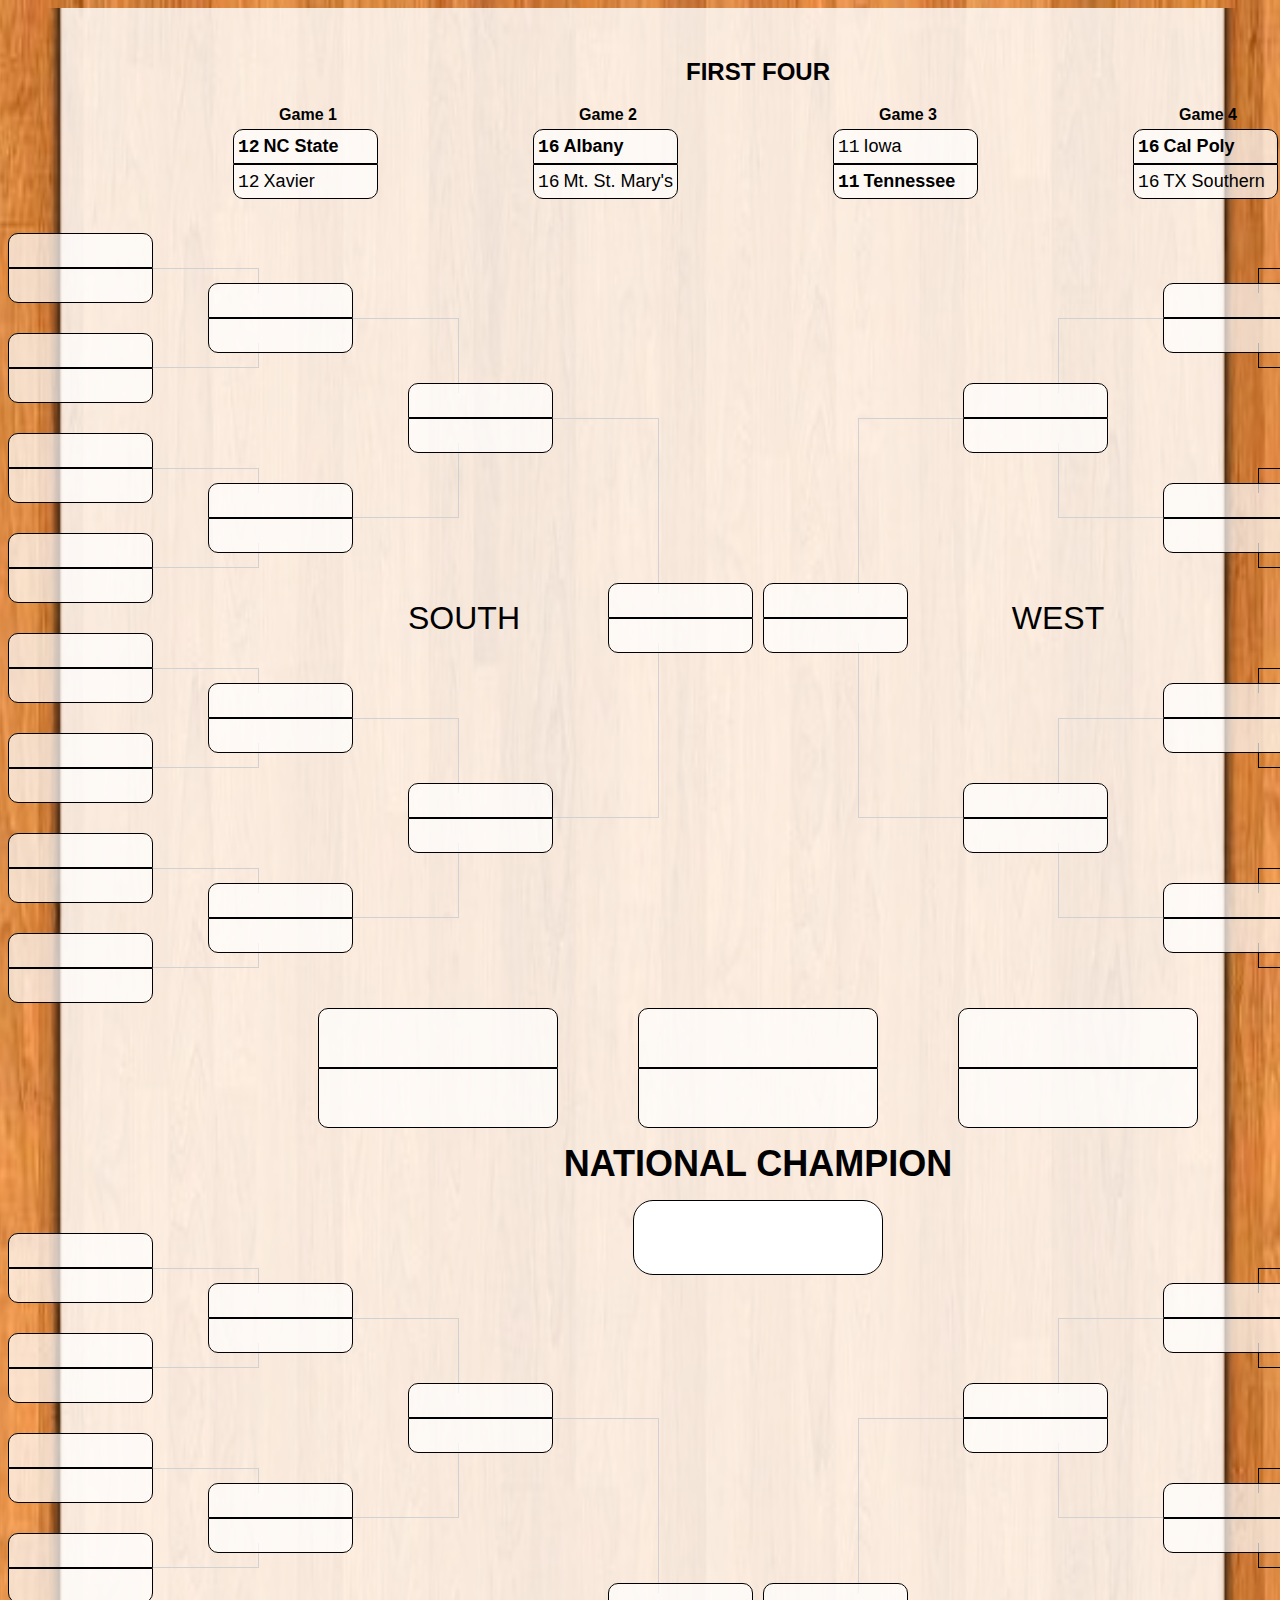
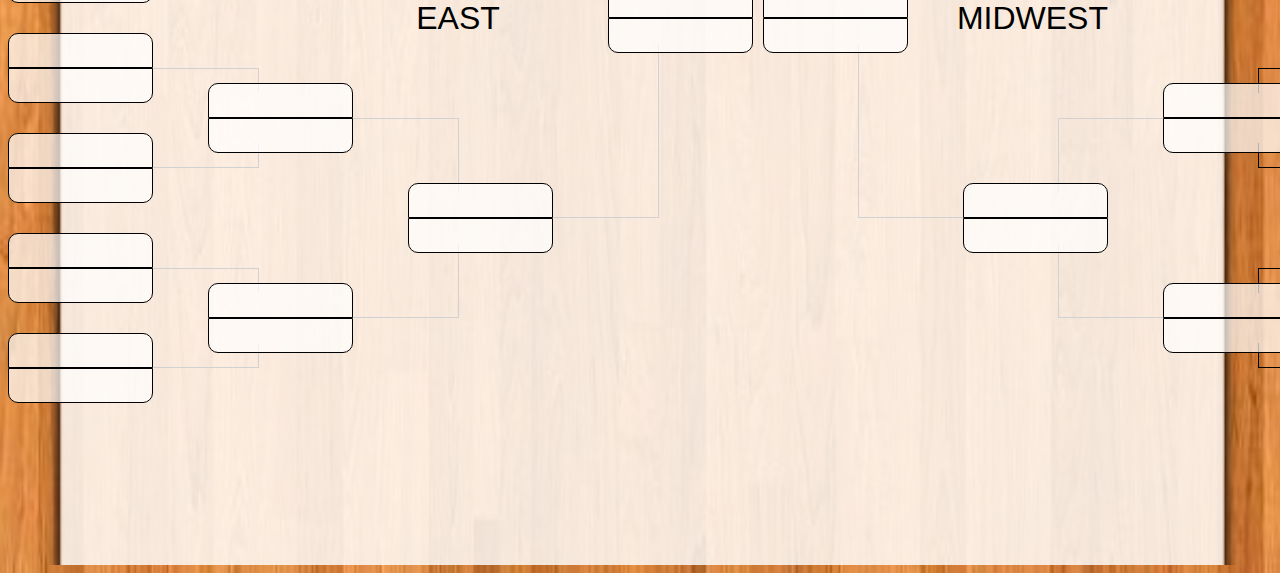
==== commit 4794a637: "Changed slot background to be more transparent" ====
--- a/templates/bracket.html
+++ b/templates/bracket.html
@@ -3,7 +3,7 @@
 	<head>
 		<title>NCAA March Madness 2015</title>
 		<link rel="stylesheet" type="text/css" href="/static/stylesheets/style.css" />
-		<link rel="stylesheet" type="text/css" href="/static/stylesheets/default.css" />
+		<link rel="stylesheet" type="text/css" href="/static/stylesheets/bracketstyle.css" />
 	</head>
 
 	<body>
--- a/static/stylesheets/style.css
+++ b/static/stylesheets/style.css
@@ -1,275 +1,292 @@
-/* Bracket container CSS */
-
-.bracket-container {
-	width: 1500px;
-	position: relative;
-	margin-left: auto;
-	margin-right: auto;
-	overflow: auto;
-}
-
-.bracket-half {
-	height: 750px;
-}
-
-.final-four {
-	margin-top: 25px;
-	margin-bottom: 25px;
-	height: 200px;
-	text-align: center;
-}
-
-.final-four-matches {
-	position: relative;
-	margin: 0 auto 15px auto;
-	width: 880px;
-	height: 120px;
-}
-
-.first-four {
-	margin-bottom: 25px;
-	height: 150px;
-	text-align: center;
-}
-
-.first-four-matches {
-	position: relative;
-	margin: 0 auto 15px auto;
-	width: 1050px;
-	height: 100px;
-	margin-top: 20px;
-}
-
-.national-champion {
-	font-size: 36px;
-	font-family: Verdana, Geneva, sans-serif;
-}
-
-.first-four-text {
-	font-size: 24px;
-	font-family: Verdana, Geneva, sans-serif;
-}
-
-.playin-caption {
+body
+{
+	background-image:url('/static/images/background.jpg');
+	background-repeat:repeat;
+	background-color:#d7d7d7;	
+	background-size: 100% 100%;
+}
+
+#bgNav{
+	background-image:url('/static/images/bg2.png');
+	background-repeat:repeat;
+	margin: 0px auto 0px auto;
+	padding: 50px 0 50px 0;
+	background-size: contain;
+}
+
+.sidebar {
+    width: 120px;
+    float:left;
+}
+
+table
+{
+	border-collapse:collapse;
+}
+th
+{
+	border: 1px solid black;
+	vertical-align:bottom;
+	text-align:center;
+	padding:5px;
+	background-color:#333;
+	color: white;
+	
+}
+table,td
+{
+	border: 1px solid black;
+	vertical-align:bottom;
+	text-align:center;
+	padding:5px;
+}
+#freqArea{	
+	text-align:center;
+	font-size:1.3em;
+	letter-spacing:0px;
+	font-family:Arial, Helvetica, sans-serif;
+	line-height:1.4em;
+	color:#333;	
+}
+.conditional{
+	text-align:center;
+	font-size:.8em;
+	letter-spacing:0px;
+	font-family:Arial, Helvetica, sans-serif;
+	line-height:1.4em;
+	color:#333;	
+}
+#probArea{	
+	text-align:center;
+	font-size:1.3em;
+	letter-spacing:0px;
+	font-family:Arial, Helvetica, sans-serif;
+	line-height:1.4em;
+	color:#333;	
+}
+
+.results{	
+	padding-top:15px;
+	text-align:center;
+	font-size:1.71em;
+	letter-spacing:0px;
+	font-family:Arial, Helvetica, sans-serif;
+	line-height:1.4em;
+	color:#333;	
+}
+
+h1{
+	text-shadow: 0px 1px 1px #fff;
+	font-size:2.70em;
+	letter-spacing:-2px;
+	font-family:Arial, Helvetica, sans-serif;
+	font-weight:bold;
+	color:#333;
+	line-height:1.2em;
+	margin:0px 0 35px 0;	
+}
+
+h2{
+	/*border-bottom:1px solid grey;*/
+	text-shadow: 0px 1px 1px #fff;
+	padding-top:20px;
+	margin-bottom: 5px;
+	text-align:left;
+	font-size:2.2em;
+	letter-spacing:0px;
+	font-family:Arial, Helvetica, sans-serif;
+	font-weight:bolder;
+	color:#333;
+}
+h3{
+	
+	padding-top:20px;
+	text-align:center;
+	font-size:1.8em;
+	letter-spacing:-1px;
+	font-family:Arial, Helvetica, sans-serif;
+	font-weight:bold;
+	color:#333;	
+	text-shadow: 0px 1px 1px #fff;
+}
+h4{
+	/*border-bottom:1px solid grey;*/
+	text-shadow: 0px 1px 3px #fff;
+	padding-top:10px;
+	margin-top:-3px;
+	margin-bottom: 5px;
+	text-align:left;
+	font-size:1.6em;
+	letter-spacing:-1px;
+	font-family:Arial, Helvetica, sans-serif;
+	font-weight:bold;
+	color:#333;	
+}
+select{
+	width:70px
+	height: 70px;
+	font-size:16px;
+	
+	font-family:Arial, Helvetica, sans-serif;
+}
+
+p{
+	line-height:1.4em;
+}
+
+p.final4_button a {
+color: #000000;
+text-decoration: none;
+display: block;
+width: 292px;
+height: 73px;
+background-image: url(final4.png);
+background-repeat: no-repeat;
+} 
+ 
+p.final4_button a:hover, p.final4_button a:active {
+display:block;
+background-image: url(final4_down.png);
+background-repeat: no-repeat;
+}
+
+p.elite8_button a {
+color: #000000;
+text-decoration: none;
+display: block;
+width: 292px;
+height: 73px;
+background-image: url(elite8.png);
+background-repeat: no-repeat;
+} 
+ 
+p.elite8_button a:hover, p.elite8_button a:active {
+display:block;
+background-image: url(elite8_down.png);
+background-repeat: no-repeat;
+}
+
+p.championship_button a {
+color: #000000;
+text-decoration: none;
+display: block;
+width: 292px;
+height: 73px;
+background-image: url(championship.png);
+background-repeat: no-repeat;
+} 
+ 
+p.championship_button a:hover, p.championship_button a:active {
+display:block;
+background-image: url(championship_down.png);
+background-repeat: no-repeat;
+}
+
+p.champion_button a {
+color: #000000;
+text-decoration: none;
+display: block;
+width: 292px;
+height: 73px;
+background-image: url(champion.png);
+background-repeat: no-repeat;
+} 
+ 
+p.champion_button a:hover, p.champion_button a:active {
+display:block;
+background-image: url(champion_down.png);
+background-repeat: no-repeat;
+}
+
+p.home_button a {
+color: #000000;
+text-decoration: none;
+display: block;
+width: 292px;
+height: 73px;
+background-image: url(home.png);
+background-repeat: no-repeat;
+} 
+ 
+p.home_button a:hover, p.home_button a:active {
+display:block;
+background-image: url(home_down.png);
+background-repeat: no-repeat;
+}
+p.update_button a {
+color: #000000;
+text-decoration: none;
+display: block;
+width: 292px;
+height: 73px;
+background-image: url(update.png);
+background-repeat: no-repeat;
+} 
+ 
+p.update_button a:hover, p.home_button a:active {
+display:block;
+background-image: url(update_down.png);
+background-repeat: no-repeat;
+}
+
+#box-table-a
+{
+	font-family: "Lucida Sans Unicode", "Lucida Grande", Sans-Serif;
 	font-size: 16px;
-	font-family: Verdana, Geneva, sans-serif;
-	margin-bottom: 15px;
-	font-weight: bold;
-}
-
-/* Slot CSS */
-
-ul {
-	padding: 0;
-	margin: 0;
-}
-
-.round, .f4-round {
-	float: left;
-	list-style-type: none;
-}
-
-.round {
-	width: 100px;
-	padding-top: 10px;
-	padding-bottom: 10px;
-}
-
-.f4-round {
-	width: 150px;
-}
-
-.final-four .round {
-	width: 160px;
-	float: left;
-	list-style-type: none;
-}
-
-.slot {
-	width: 143px;
-	height: 33px;
-	border: 1px solid black;
-	line-height: 33px;
-	background: white;
+	font-weight:bold;
+	margin: 45px;
+	width: 550px;
 	text-align: left;
-	direction: ltr;
-}
-
-.slot1 {
-	-webkit-border-radius: 10px 10px 0 0;
-	-moz-border-radius: 10px 10px 0 0;
-	border-radius: 10px 10px 0 0;
-	margin-top: -10px;
-}
-
-.slot2 {
-	-webkit-border-radius: 0 0 10px 10px;
-	-moz-border-radius: 10 0 10px 10px;
-	border-radius: 0 0 10px 10px;
-	margin-bottom: -10px;
-}
-
-.final-four .slot {
-	width: 238px;
-	height: 58px;
-	line-height: 58px;
-}
-
-.feature-slot {
-	width: 248px;
-	height: 73px;
-	border: 1px solid black;
-	line-height: 73px;
-	font-weight: bold;
-	background: white;
-	-webkit-border-radius: 20px;
-	-moz-border-radius: 20px;
-	border-radius: 20px;
-	margin: 15px auto 0 auto;
-}
-
-/* Spacing CSS */
-
-.divider {
-	width: 150px;
-	height: inherit;
-	top: 0;
-	float: left;
-	z-index: -1;
-}
-
-.final-four .divider {
-	width: 160px;
-	height: inherit;
-	top: 0;
-	float: left;
-}
-
-.left-side {
-	margin: 0 -50px 0 0;
-}
-
-.right-side {
-	margin: 0 0 0 -50px;
-}
-
-.right-format {
-	direction: rtl;
-}
-
-.center {
-	width: 100px;
-}
-
-.empty-double-slot {
-	visibility: hidden;
-	width: inherit;
-	height: 50px;
-	line-height: 50px;
-}
-
-.region-name {
-	visibility: visible;
-	text-align: center;
-	font-size: 32px;
-	font-family: Verdana, Geneva, sans-serif;
-}
-
-.empty-slot {
-	visibility: hidden;
-	width: inherit;
-	height: 25px;
-}
-
-.divider > .empty-slot:first-child, .divider > .empty-double-slot:first-child {
-	margin-top: 10px;
-}
-
-.line {
-	border: solid black;
-	width: inherit;
-	z-index: -1;
-	position: relative; /* Make z-indexing work */
-}
-
-.top-right {
-	height: 24px;
-	border-width: 1px 1px 0 0;
-}
-
-.bottom-right {
-	height: 24px;
-	border-width: 0 1px 1px 0;
-}
-
-.right {
-	height: 50px;
-	border-width: 0 1px 0 0;
-}
-
-.top-left {
-	height: 24px;
-	border-width: 1px 0 0 1px;
-}
-
-.bottom-left {
-	height: 24px;
-	border-width: 0 0 1px 1px;
-}
-
-.left {
-	height: 50px;
-	border-width: 0 0 0 1px;
-}
-
-/* Slot text decoration CSS */
-
-.seed {
-	font-family: "Lucida Console", Monaco, monospace;
-	font-size: 18px;
-	margin-left: 4px;
-}
-
-.name {
-	font-family: Arial, Helvetica, sans-serif;
-	font-size: 18px;
-}
-
-.final-four .seed, .final-four .name {
-	font-size: 24px;
-}
-
-.final-four .seed {
-	margin-left: 6px;
-}
-
-.final-four .name {
-	margin-left: 4px;
-}
-
-.feature-slot .seed, .feature-slot .name {
-	font-size: 28px;
-	margin-left: 0;
-}
-
-.winner {
-	font-weight: bold;
-}
-
+	border-collapse: collapse;
+	border-left:3px solid #333;
+	border-right:3px solid #333;
+	border-bottom:3px solid #333;
+}
+#teamLost
+{
+	color:grey;
+	text-decoration: line-through;
+	
+	font-size:13px;
+}
+#box-table-a th
+{
+	font-size: 15px;
+	font-weight: normal;
+	padding: 8px;
+	background: #333;
+	border-top: 4px solid #black;
+	border-left:0px;
+	border-right:0px;
+	border-bottom: 1px solid #fff;
+	color: white;
+}
+#box-table-a td
+{
+	padding: 8px;
+	border-bottom: 1px solid #grey;
+	border-top:0px;
+	border-left:0px;
+	border-right:0px;
+	color: black;
+	border-top: 1px solid transparent;
+}
+#box-table-a tr:hover td
+{
+	background: #CCC;
+	color: #black;
+}
 /*
-.loser {
-	text-decoration: line-through;
-}
+Table source: http://www.smashingmagazine.com/2008/08/13/top-10-css-table-designs/
 */
-
-/* Debug CSS */
-
-.debug {
-	font-family: "Lucida Console", Monaco, monospace;
-	font-size: 12px;
-	text-align: center;
-}
-
-.debug .p {
-	margin: 0;
-}+div#preloaded-images {
+   position: absolute;
+   overflow: hidden;
+   left: -9999px; 
+   top: -9999px;
+   height: 1px;
+   width: 1px;
+}
+/*
+Image preloading: http://perishablepress.com/press/2007/07/22/css-throwdown-preload-images-without-javascript/
+*/
--- a/static/stylesheets/bracketstyle.css
+++ b/static/stylesheets/bracketstyle.css
@@ -0,0 +1,275 @@
+/* Bracket container CSS */
+
+.bracket-container {
+	width: 1500px;
+	position: relative;
+	margin-left: auto;
+	margin-right: auto;
+	overflow: auto;
+}
+
+.bracket-half {
+	height: 750px;
+}
+
+.final-four {
+	margin-top: 25px;
+	margin-bottom: 25px;
+	height: 200px;
+	text-align: center;
+}
+
+.final-four-matches {
+	position: relative;
+	margin: 0 auto 15px auto;
+	width: 880px;
+	height: 120px;
+}
+
+.first-four {
+	margin-bottom: 25px;
+	height: 150px;
+	text-align: center;
+}
+
+.first-four-matches {
+	position: relative;
+	margin: 0 auto 15px auto;
+	width: 1050px;
+	height: 100px;
+	margin-top: 20px;
+}
+
+.national-champion {
+	font-size: 36px;
+	font-family: Verdana, Geneva, sans-serif;
+}
+
+.first-four-text {
+	font-size: 24px;
+	font-family: Verdana, Geneva, sans-serif;
+}
+
+.playin-caption {
+	font-size: 16px;
+	font-family: Verdana, Geneva, sans-serif;
+	margin-bottom: 15px;
+	font-weight: bold;
+}
+
+/* Slot CSS */
+
+ul {
+	padding: 0;
+	margin: 0;
+}
+
+.round, .f4-round {
+	float: left;
+	list-style-type: none;
+}
+
+.round {
+	width: 100px;
+	padding-top: 10px;
+	padding-bottom: 10px;
+}
+
+.f4-round {
+	width: 150px;
+}
+
+.final-four .round {
+	width: 160px;
+	float: left;
+	list-style-type: none;
+}
+
+.slot {
+	width: 143px;
+	height: 33px;
+	border: 1px solid black;
+	line-height: 33px;
+	background: rgba(255,255,255,0.7);
+	text-align: left;
+	direction: ltr;
+}
+
+.slot1 {
+	-webkit-border-radius: 10px 10px 0 0;
+	-moz-border-radius: 10px 10px 0 0;
+	border-radius: 10px 10px 0 0;
+	margin-top: -10px;
+}
+
+.slot2 {
+	-webkit-border-radius: 0 0 10px 10px;
+	-moz-border-radius: 10 0 10px 10px;
+	border-radius: 0 0 10px 10px;
+	margin-bottom: -10px;
+}
+
+.final-four .slot {
+	width: 238px;
+	height: 58px;
+	line-height: 58px;
+}
+
+.feature-slot {
+	width: 248px;
+	height: 73px;
+	border: 1px solid black;
+	line-height: 73px;
+	font-weight: bold;
+	background: white;
+	-webkit-border-radius: 20px;
+	-moz-border-radius: 20px;
+	border-radius: 20px;
+	margin: 15px auto 0 auto;
+}
+
+/* Spacing CSS */
+
+.divider {
+	width: 150px;
+	height: inherit;
+	top: 0;
+	float: left;
+	z-index: -1;
+}
+
+.final-four .divider {
+	width: 160px;
+	height: inherit;
+	top: 0;
+	float: left;
+}
+
+.left-side {
+	margin: 0 -50px 0 0;
+}
+
+.right-side {
+	margin: 0 0 0 -50px;
+}
+
+.right-format {
+	direction: rtl;
+}
+
+.center {
+	width: 100px;
+}
+
+.empty-double-slot {
+	visibility: hidden;
+	width: inherit;
+	height: 50px;
+	line-height: 50px;
+}
+
+.region-name {
+	visibility: visible;
+	text-align: center;
+	font-size: 32px;
+	font-family: Verdana, Geneva, sans-serif;
+}
+
+.empty-slot {
+	visibility: hidden;
+	width: inherit;
+	height: 25px;
+}
+
+.divider > .empty-slot:first-child, .divider > .empty-double-slot:first-child {
+	margin-top: 10px;
+}
+
+.line {
+	border: solid black;
+	width: inherit;
+	z-index: -1;
+	position: relative; /* Make z-indexing work */
+}
+
+.top-right {
+	height: 24px;
+	border-width: 1px 1px 0 0;
+}
+
+.bottom-right {
+	height: 24px;
+	border-width: 0 1px 1px 0;
+}
+
+.right {
+	height: 50px;
+	border-width: 0 1px 0 0;
+}
+
+.top-left {
+	height: 24px;
+	border-width: 1px 0 0 1px;
+}
+
+.bottom-left {
+	height: 24px;
+	border-width: 0 0 1px 1px;
+}
+
+.left {
+	height: 50px;
+	border-width: 0 0 0 1px;
+}
+
+/* Slot text decoration CSS */
+
+.seed {
+	font-family: "Lucida Console", Monaco, monospace;
+	font-size: 18px;
+	margin-left: 4px;
+}
+
+.name {
+	font-family: Arial, Helvetica, sans-serif;
+	font-size: 18px;
+}
+
+.final-four .seed, .final-four .name {
+	font-size: 24px;
+}
+
+.final-four .seed {
+	margin-left: 6px;
+}
+
+.final-four .name {
+	margin-left: 4px;
+}
+
+.feature-slot .seed, .feature-slot .name {
+	font-size: 28px;
+	margin-left: 0;
+}
+
+.winner {
+	font-weight: bold;
+}
+
+/*
+.loser {
+	text-decoration: line-through;
+}
+*/
+
+/* Debug CSS */
+
+.debug {
+	font-family: "Lucida Console", Monaco, monospace;
+	font-size: 12px;
+	text-align: center;
+}
+
+.debug .p {
+	margin: 0;
+}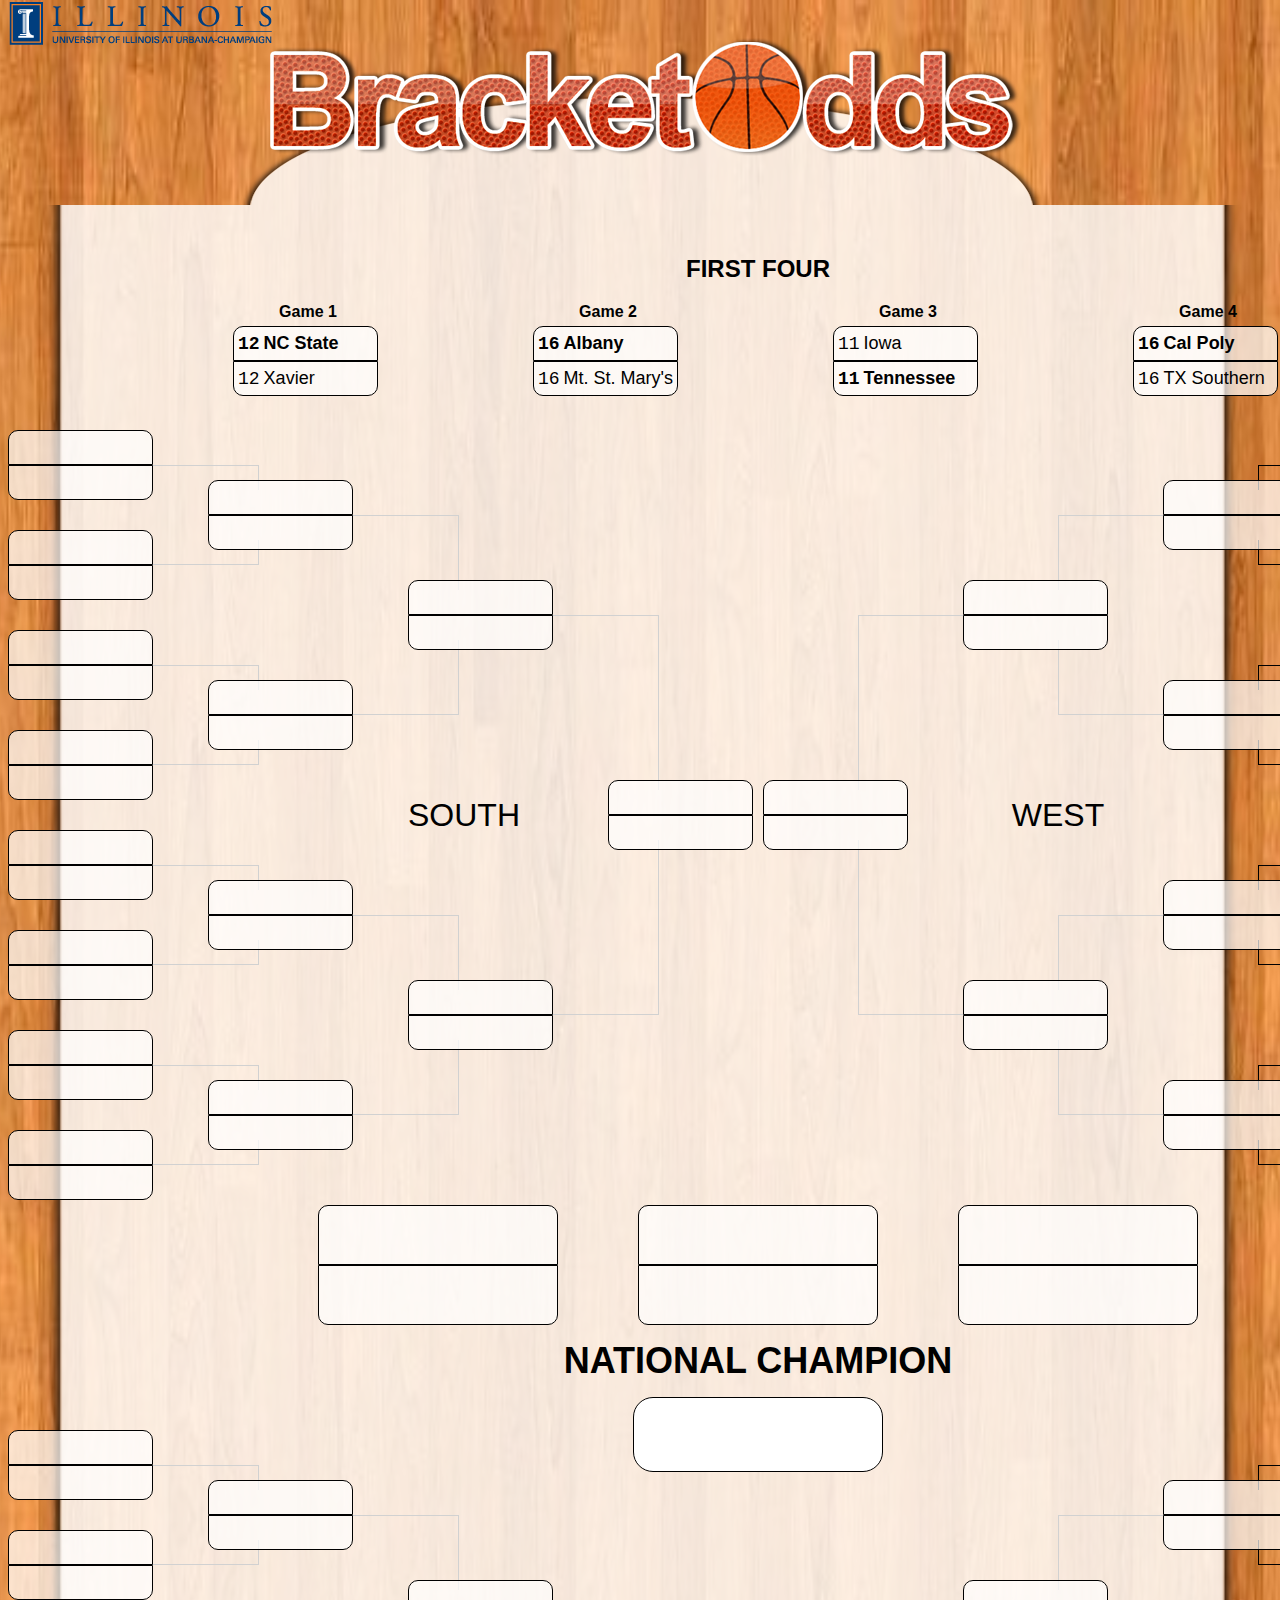
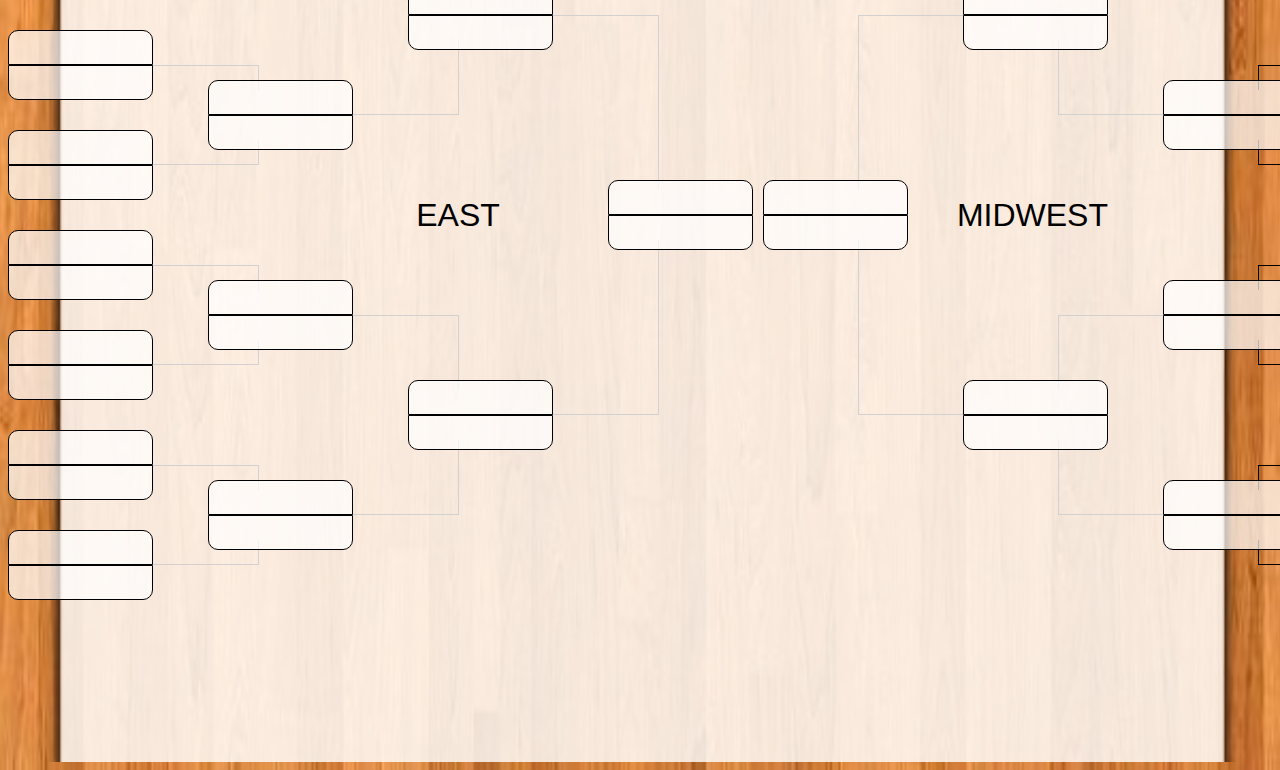
==== commit 9ebfa9e9: "Added header images" ====
--- a/templates/bracket.html
+++ b/templates/bracket.html
@@ -7,7 +7,25 @@
 	</head>
 
 	<body>
+		
+		<!-- Begin header -->
+		<a href="http://www.illinois.edu/">
+			<img style="position:absolute; top:0px; width:266px; height:50px; border:none" src="/static/images/logo.png">
+		</a>
+		<a href="index.html">
+			<img style="border-style:none; display:block; margin-left:auto; margin-right:auto; clear:both;" src="/static/images/header.png">
+		</a>
+		<!-- End header -->
+
 		<div id="bgNav">
+
+			<!-- Begin buttons 
+			<p class="final4_button" align="center">
+				<a href="/bracket"></a>
+			</p>
+			<!-- End buttons -->
+
+			<!-- Begin bracket container -->
 			<div class="bracket-container">
 				<!-- Start first four (hard-coded) -->
 				<div class="first-four">
@@ -873,9 +891,11 @@
 			</div>
 		</div>
 
-		<div class="debug" id="bgNav">
-			<p id="time"></p>
-			<p id="link"><a></a></p>
+		<div id="bgNav">
+			<div class="debug">
+				<p id="time"></p>
+				<p id="link"><a></a></p>
+			</div>
 		</div>
 	</body>
 
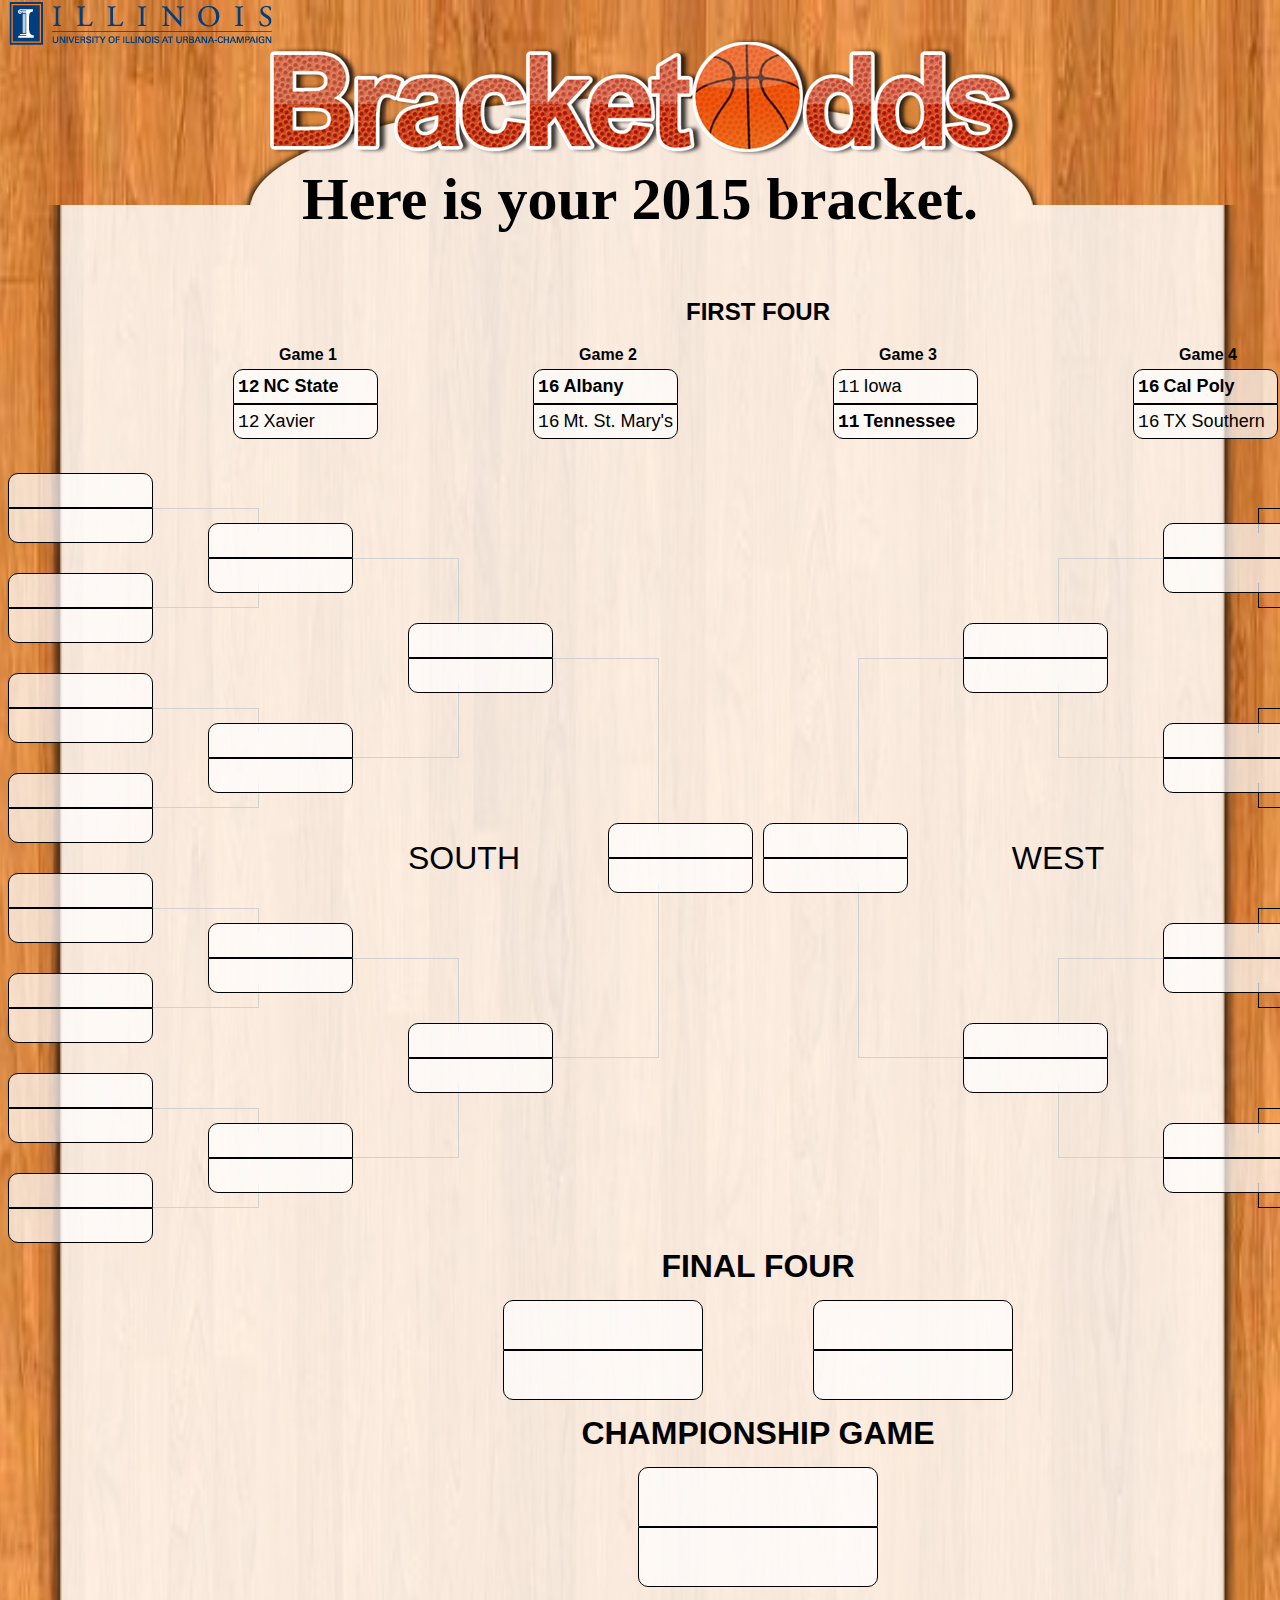
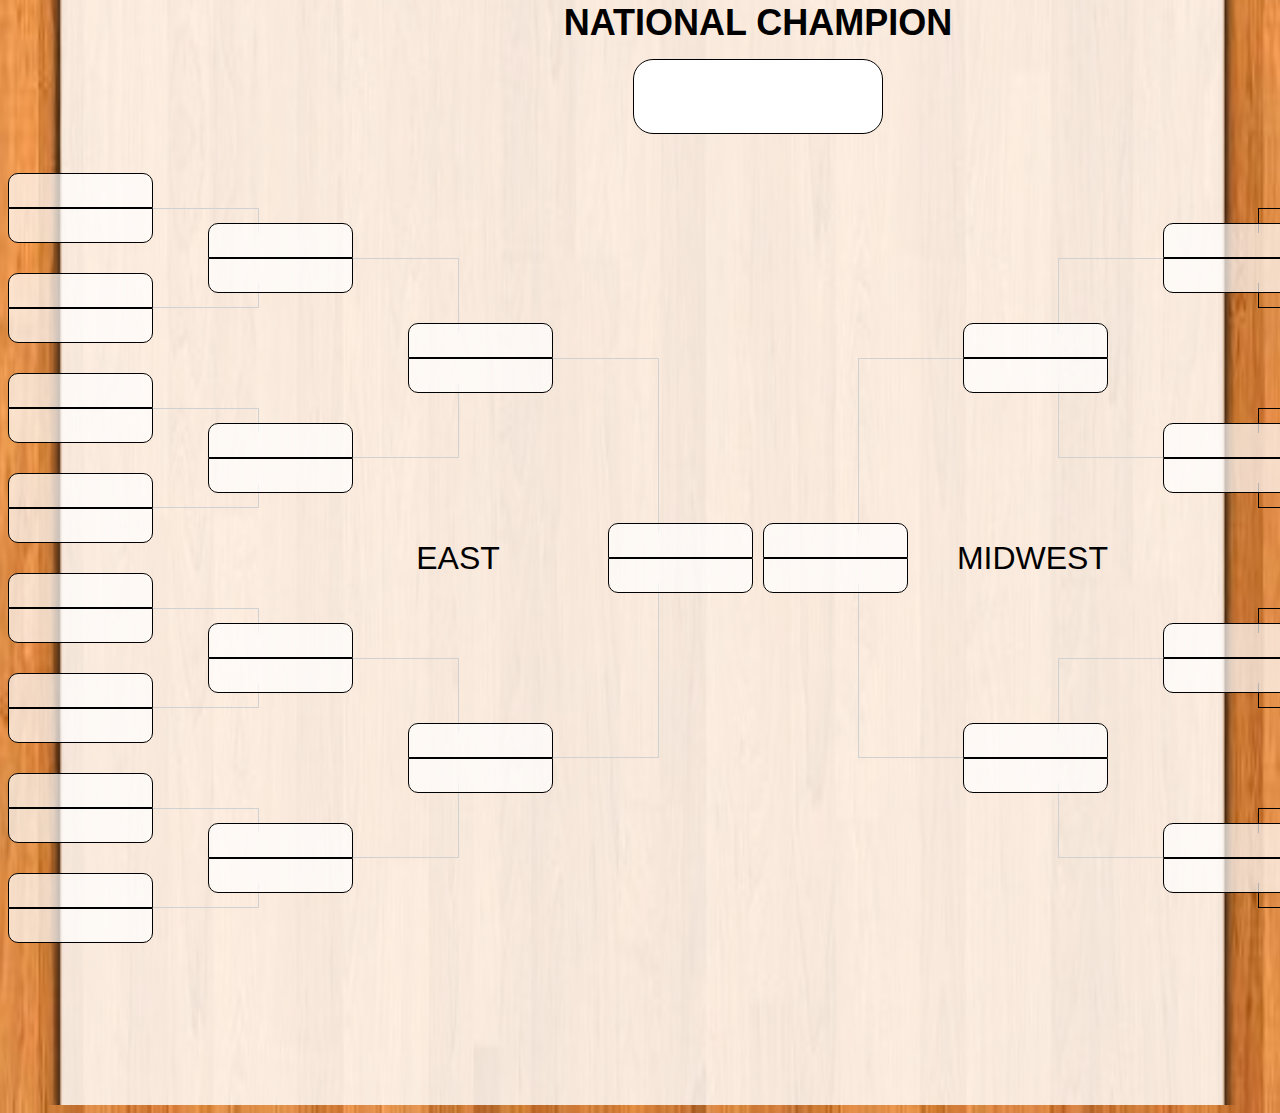
==== commit dd0f9c3e: "Updated layout" ====
--- a/templates/bracket.html
+++ b/templates/bracket.html
@@ -20,10 +20,17 @@
 		<div id="bgNav">
 
 			<!-- Begin buttons 
-			<p class="final4_button" align="center">
+			<p class="bracket_button" align="center">
 				<a href="/bracket"></a>
 			</p>
+
+			<p class="print_button" align="center">
+				<a href="javascript:window.print()"></a>
+			</p>
 			<!-- End buttons -->
+
+			<div id="heresyourbracket">Here is your 2015 bracket.</div>
+			<div id="refreshmessage"><a href="/bracket"></a></div>
 
 			<!-- Begin bracket container -->
 			<div class="bracket-container">
@@ -469,6 +476,7 @@
 
 				<!-- Start final four -->
 				<div class="final-four">
+					<strong class="finals-message">FINAL FOUR</strong>
 					<div class="final-four-matches">
 						<ul class="round">
 							<li class="slot slot1" id="1r6"><span class="seed"></span> <span class="name"></span></li>
@@ -478,17 +486,18 @@
 						<div class="divider"></div>
 
 						<ul class="round">
+							<li class="slot slot1" id="4r6"><span class="seed"></span> <span class="name"></span></li>
+							<li class="slot slot2" id="3r6"><span class="seed"></span> <span class="name"></span></li>
+						</ul>
+
+					</div>
+
+					<strong class="finals-message">CHAMPIONSHIP GAME</strong>
+					<div class="championship-game">
+						<ul class="round">
 							<li class="slot slot1" id="1r7"><span class="seed"></span> <span class="name"></span></li>
 							<li class="slot slot2" id="2r7"><span class="seed"></span> <span class="name"></span></li>
 						</ul>
-
-						<div class="divider"></div>
-
-						<ul class="round">
-							<li class="slot slot1" id="4r6"><span class="seed"></span> <span class="name"></span></li>
-							<li class="slot slot2" id="3r6"><span class="seed"></span> <span class="name"></span></li>
-						</ul>
-
 					</div>
 
 					<strong class="national-champion">NATIONAL CHAMPION</strong>
--- a/static/stylesheets/bracketstyle.css
+++ b/static/stylesheets/bracketstyle.css
@@ -1,3 +1,16 @@
+#heresyourbracket {
+	text-align: center;
+	font-size: 60px;
+	font-weight: bold;
+	margin-top: -90px;
+}
+
+#refreshmessage {
+	text-align: center;
+	font-size: 32px;
+	margin-bottom: 64px;
+}
+
 /* Bracket container CSS */
 
 .bracket-container {
@@ -15,15 +28,27 @@
 .final-four {
 	margin-top: 25px;
 	margin-bottom: 25px;
-	height: 200px;
+	height: 500px;
 	text-align: center;
 }
 
 .final-four-matches {
 	position: relative;
-	margin: 0 auto 15px auto;
-	width: 880px;
+	margin: 15px auto 15px auto;
+	width: 510px;
+	height: 100px;
+}
+
+.championship-game {
+	text-align: center;
 	height: 120px;
+	width: 240px;
+	position: relative;
+	margin: 15px auto 15px auto;
+}
+
+.championship-game li {
+	text-align: center;
 }
 
 .first-four {
@@ -38,6 +63,11 @@
 	width: 1050px;
 	height: 100px;
 	margin-top: 20px;
+}
+
+.finals-message {
+	font-size: 32px;
+	font-family: Verdana, Geneva, sans-serif;
 }
 
 .national-champion {
@@ -109,7 +139,13 @@
 	margin-bottom: -10px;
 }
 
-.final-four .slot {
+.final-four-matches .slot {
+	width: 198px;
+	height: 48px;
+	line-height: 48px;
+}
+
+.championship-game .slot {
 	width: 238px;
 	height: 58px;
 	line-height: 58px;
@@ -139,7 +175,7 @@
 }
 
 .final-four .divider {
-	width: 160px;
+	width: 150px;
 	height: inherit;
 	top: 0;
 	float: left;
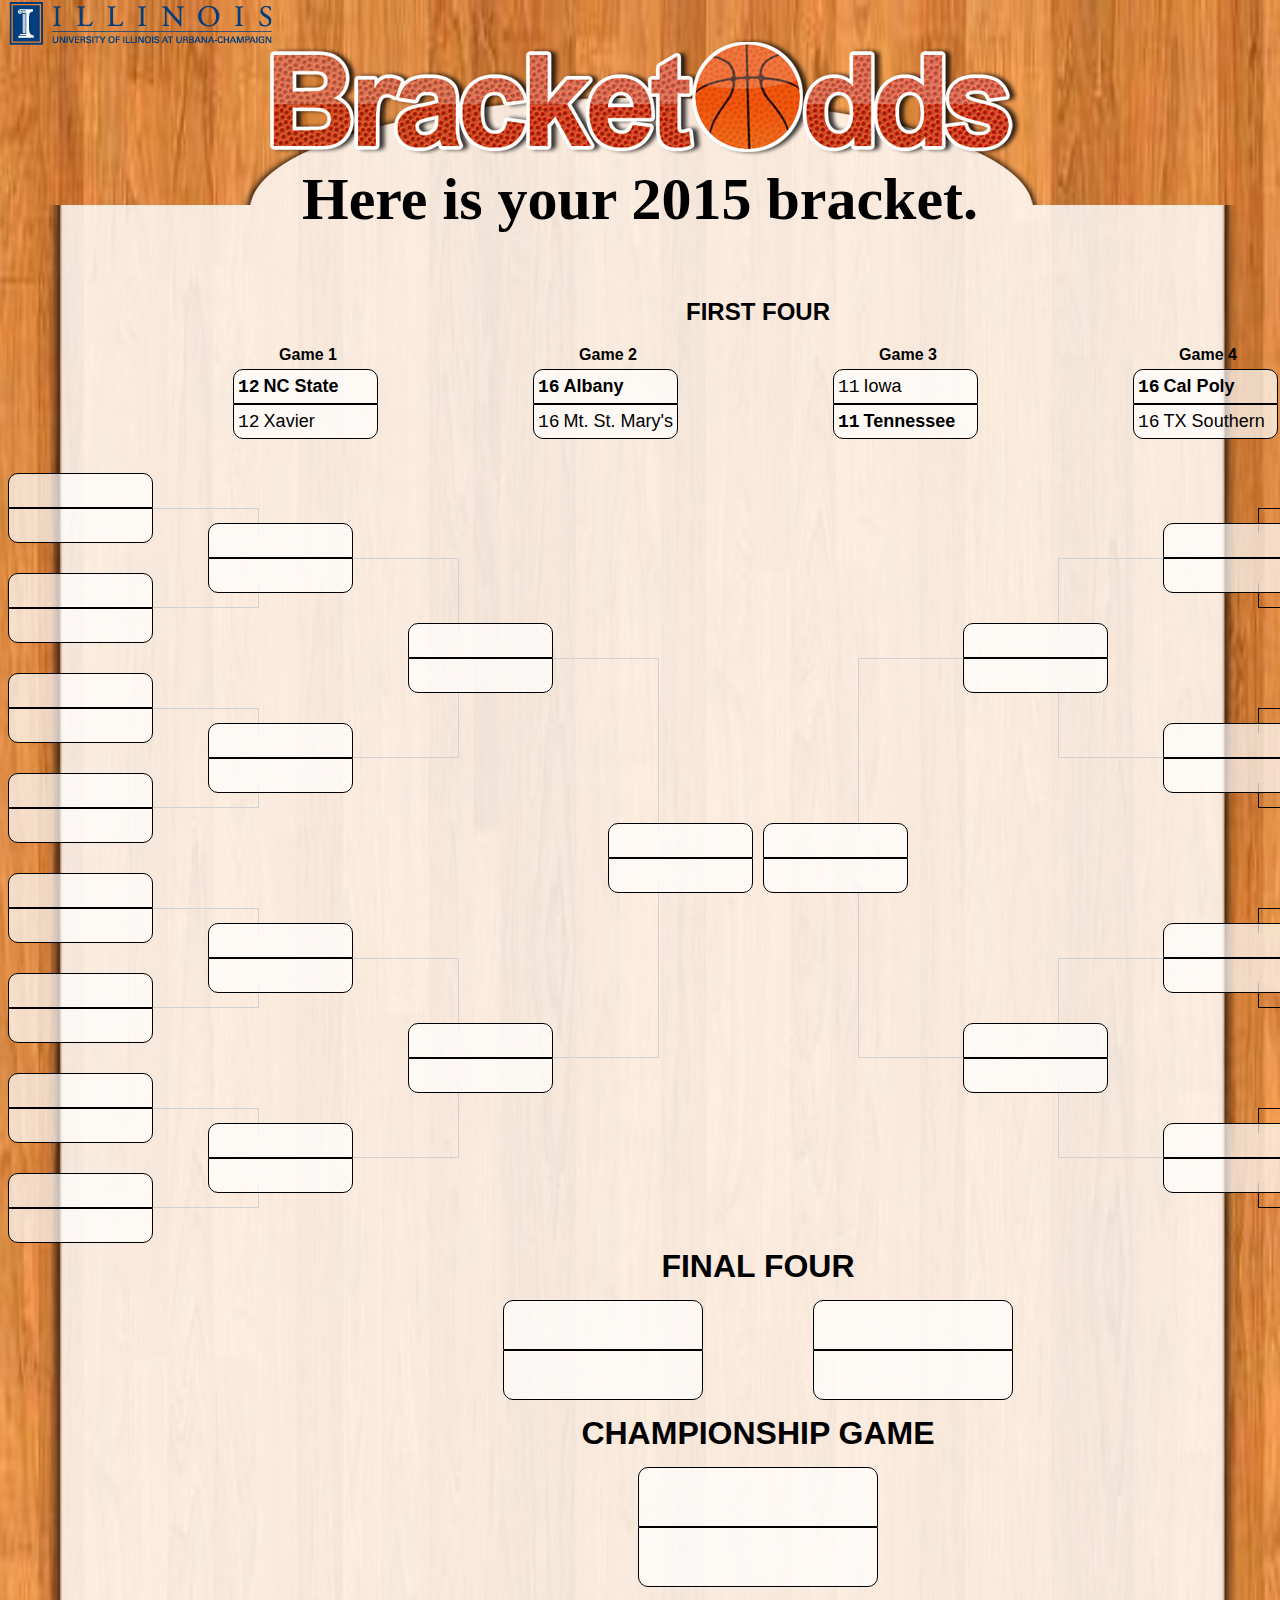
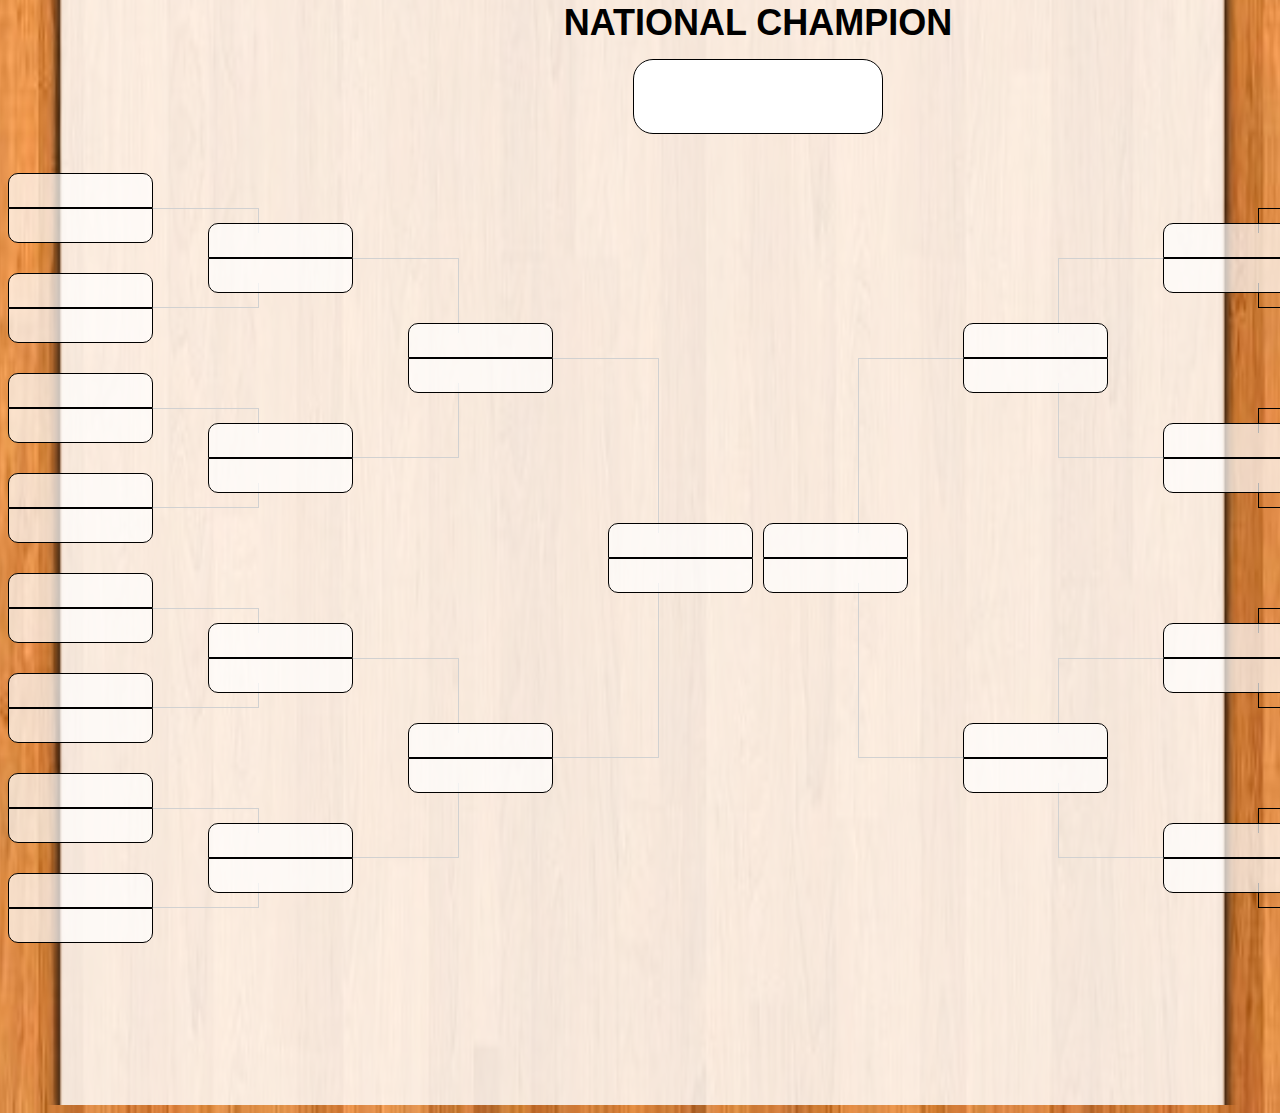
==== commit 8c45bcee: "Made regions independent of order" ====
--- a/templates/bracket.html
+++ b/templates/bracket.html
@@ -78,11 +78,11 @@
 				</div>
 				<!-- End first four -->
 
-				<!-- Start upper half (south and west) -->
+				<!-- Start upper half (first and fourth) -->
 				<div class="bracket-half">
-					<!-- Start south region -->
-
-					<!-- South round of 64 -->
+					<!-- Start first region -->
+
+					<!-- First region round of 64 -->
 					<ul class="round">
 						<li class="slot slot1" id="1r2"><span class="seed"></span> <span class="name"></span></li>
 						<li class="slot slot2" id="2r2"><span class="seed"></span> <span class="name"></span></li>
@@ -150,7 +150,7 @@
 						<div class="empty-slot"></div>
 					</div>
 
-					<!-- South round of 32 -->
+					<!-- First region round of 32 -->
 					<ul class="round">
 						<li class="empty-double-slot"></li>
 						<li class="slot slot1" id="1r3"><span class="seed"></span> <span class="name"></span></li>
@@ -203,7 +203,7 @@
 						<div class="empty-double-slot"></div>
 					</div>
 
-					<!-- South round of 16 -->
+					<!-- First region round of 16 -->
 					<ul class="round">
 						<li class="empty-double-slot"></li>
 						<li class="empty-double-slot"></li>
@@ -214,7 +214,7 @@
 						<li class="empty-double-slot"></li>
 						<li class="empty-double-slot"></li>
 						<li class="empty-double-slot"></li>
-						<li class="empty-double-slot region-name">SOUTH</li>
+						<li class="empty-double-slot region-name" id="first-region"></li>
 						<li class="empty-double-slot"></li>
 						<li class="empty-double-slot"></li>
 						<li class="empty-double-slot"></li>
@@ -248,7 +248,7 @@
 						<div class="empty-double-slot"></div>
 					</div>
 
-					<!-- South round of 8 -->
+					<!-- First region round of 8 -->
 					<ul class="round">
 						<li class="empty-double-slot"></li>
 						<li class="empty-double-slot"></li>
@@ -270,13 +270,13 @@
 						<li class="empty-double-slot"></li>
 					</ul>
 
-					<!-- End south region -->
+					<!-- End first region -->
 
 					<div class="divider center"></div>
 
-					<!-- Start west region -->
-
-					<!-- West round of 8 -->
+					<!-- Start fourth region -->
+
+					<!-- Fourth region round of 8 -->
 					<ul class="round right-format">
 						<li class="empty-double-slot"></li>
 						<li class="empty-double-slot"></li>
@@ -320,7 +320,7 @@
 						<div class="empty-double-slot"></div>
 					</div>
 
-					<!-- West round of 16 -->
+					<!-- Fourth region round of 16 -->
 					<ul class="round right-format">
 						<li class="empty-double-slot"></li>
 						<li class="empty-double-slot"></li>
@@ -331,7 +331,7 @@
 						<li class="empty-double-slot"></li>
 						<li class="empty-double-slot"></li>
 						<li class="empty-double-slot"></li>
-						<li class="empty-double-slot region-name">WEST</li>
+						<li class="empty-double-slot region-name" id="fourth-region"></li>
 						<li class="empty-double-slot"></li>
 						<li class="empty-double-slot"></li>
 						<li class="empty-double-slot"></li>
@@ -371,7 +371,7 @@
 
 					</div>
 
-					<!-- West round of 32 -->
+					<!-- Fourth region round of 32 -->
 					<ul class="round right-format">
 						<li class="empty-double-slot"></li>
 						<li class="slot slot1" id="25r3"><span class="seed"></span> <span class="name"></span></li>
@@ -435,7 +435,7 @@
 
 					</div>
 
-					<!-- West round of 64 -->
+					<!-- Fourth region round of 64 -->
 					<ul class="round right-format">
 						<li class="slot slot1" id="49r2"><span class="seed"></span> <span class="name"></span></li>
 						<li class="slot slot2" id="50r2"><span class="seed"></span> <span class="name"></span></li>
@@ -505,11 +505,11 @@
 				</div>
 				<!-- End final four -->
 
-				<!-- Start lower half (east and midwest) -->
+				<!-- Start lower half (second and third) -->
 				<div class="bracket-half">
-					<!-- Start east region -->
-
-					<!-- East round of 64 -->
+					<!-- Start second region -->
+
+					<!-- Second region round of 64 -->
 					<ul class="round">
 						<li class="slot slot1" id="17r2"><span class="seed"></span> <span class="name"></span></li>
 						<li class="slot slot2" id="18r2"><span class="seed"></span> <span class="name"></span></li>
@@ -577,7 +577,7 @@
 						<div class="empty-slot"></div>
 					</div>
 
-					<!-- East round of 32 -->
+					<!-- Second region round of 32 -->
 					<ul class="round">
 						<li class="empty-double-slot"></li>
 						<li class="slot slot1" id="9r3"><span class="seed"></span> <span class="name"></span></li>
@@ -630,7 +630,7 @@
 						<div class="empty-double-slot"></div>
 					</div>
 
-					<!-- East round of 16 -->
+					<!-- Second region round of 16 -->
 					<ul class="round">
 						<li class="empty-double-slot"></li>
 						<li class="empty-double-slot"></li>
@@ -641,7 +641,7 @@
 						<li class="empty-double-slot"></li>
 						<li class="empty-double-slot"></li>
 						<li class="empty-double-slot"></li>
-						<li class="empty-double-slot region-name">EAST</li>
+						<li class="empty-double-slot region-name" id="second-region"></li>
 						<li class="empty-double-slot"></li>
 						<li class="empty-double-slot"></li>
 						<li class="empty-double-slot"></li>
@@ -675,7 +675,7 @@
 						<div class="empty-double-slot"></div>
 					</div>
 
-					<!-- East round of 8 -->
+					<!-- Second region round of 8 -->
 					<ul class="round">
 						<li class="empty-double-slot"></li>
 						<li class="empty-double-slot"></li>
@@ -697,13 +697,13 @@
 						<li class="empty-double-slot"></li>
 					</ul>
 
-					<!-- End east region -->
+					<!-- End second region -->
 
 					<div class="divider center"></div>
 
-					<!-- Start midwest region -->
-
-					<!-- Midwest round of 8 -->
+					<!-- Start third region -->
+
+					<!-- Third region round of 8 -->
 					<ul class="round right-format">
 						<li class="empty-double-slot"></li>
 						<li class="empty-double-slot"></li>
@@ -747,7 +747,7 @@
 						<div class="empty-double-slot"></div>
 					</div>
 
-					<!-- Midwest round of 16 -->
+					<!-- Third region round of 16 -->
 					<ul class="round right-format">
 						<li class="empty-double-slot"></li>
 						<li class="empty-double-slot"></li>
@@ -758,7 +758,7 @@
 						<li class="empty-double-slot"></li>
 						<li class="empty-double-slot"></li>
 						<li class="empty-double-slot"></li>
-						<li class="empty-double-slot region-name">MIDWEST</li>
+						<li class="empty-double-slot region-name" id="third-region"></li>
 						<li class="empty-double-slot"></li>
 						<li class="empty-double-slot"></li>
 						<li class="empty-double-slot"></li>
@@ -798,7 +798,7 @@
 
 					</div>
 
-					<!-- Midwest round of 32 -->
+					<!-- Third region round of 32 -->
 					<ul class="round right-format">
 						<li class="empty-double-slot"></li>
 						<li class="slot slot1" id="17r3"><span class="seed"></span> <span class="name"></span></li>
@@ -860,7 +860,7 @@
 
 					</div>
 
-					<!-- Midwest round of 64 -->
+					<!-- Third region round of 64 -->
 					<ul class="round right-format">
 						<li class="slot slot1" id="33r2"><span class="seed"></span> <span class="name"></span></li>
 						<li class="slot slot2" id="34r2"><span class="seed"></span> <span class="name"></span></li>
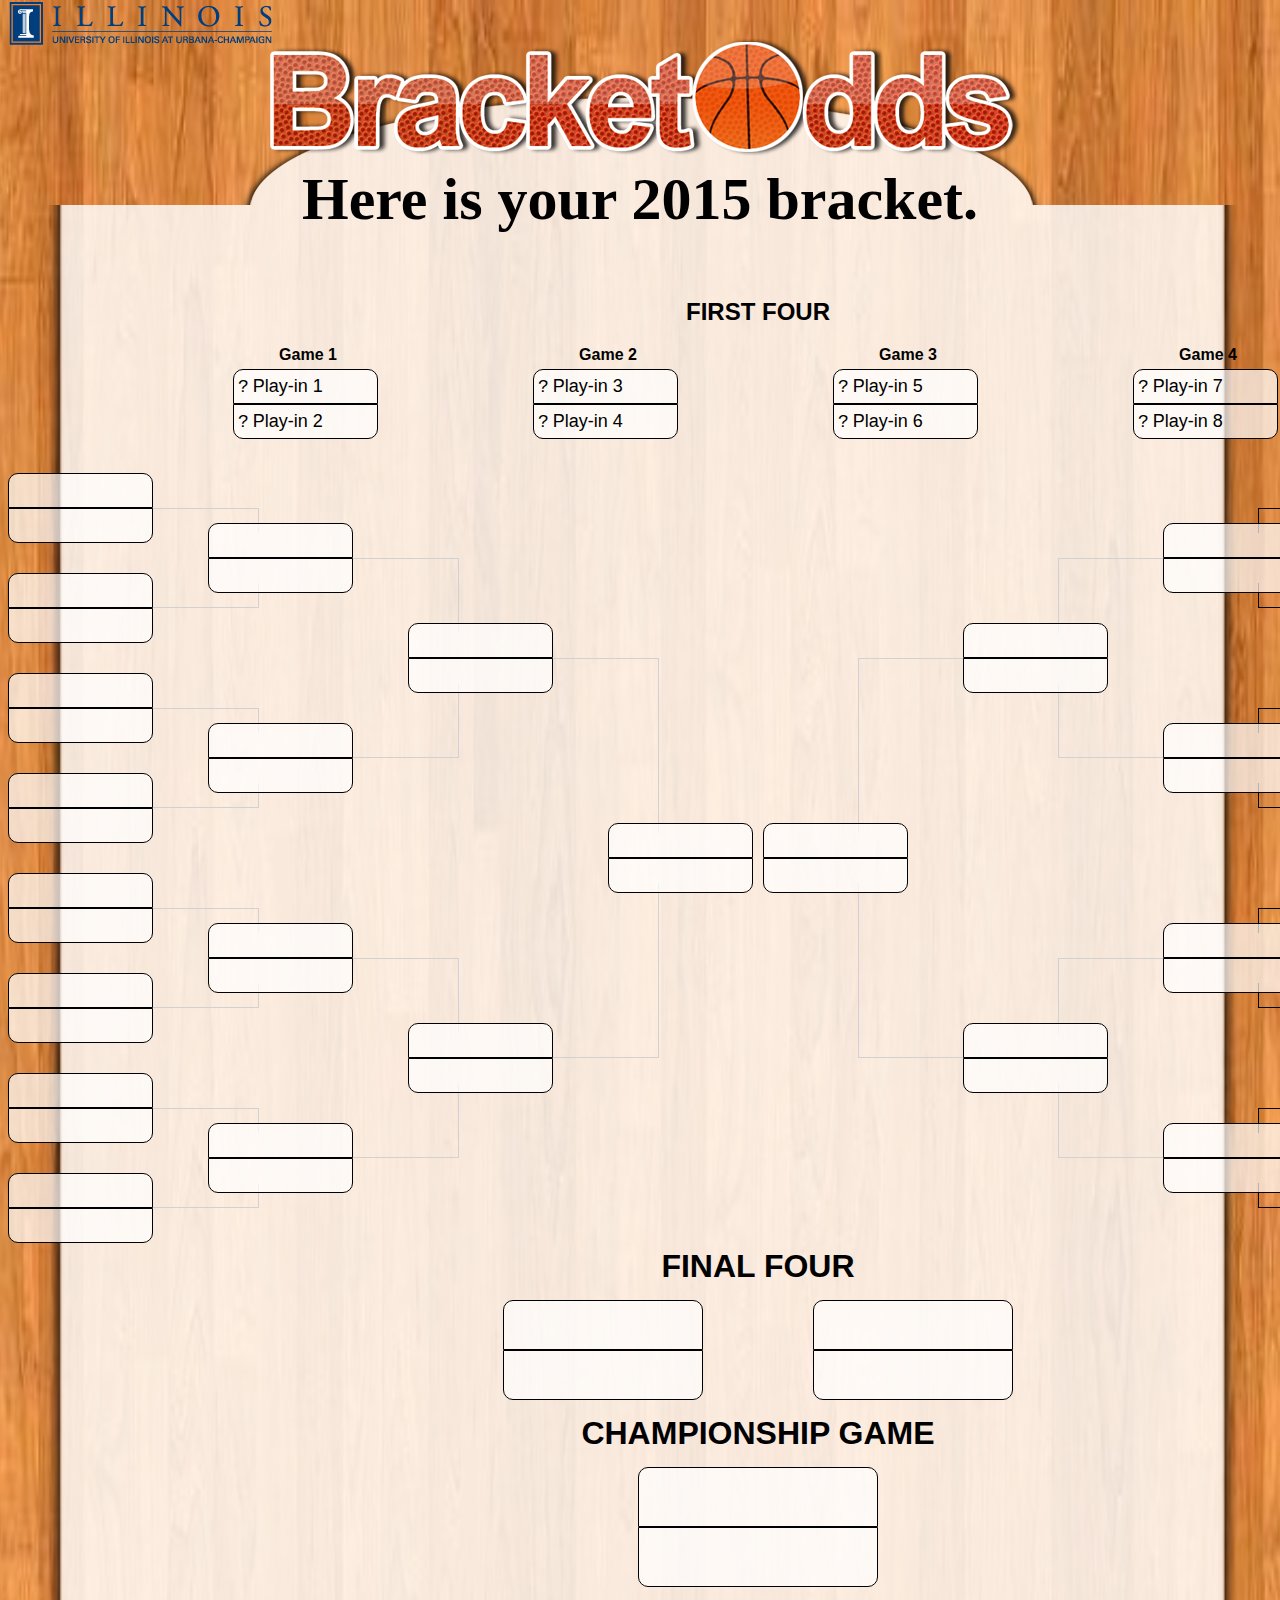
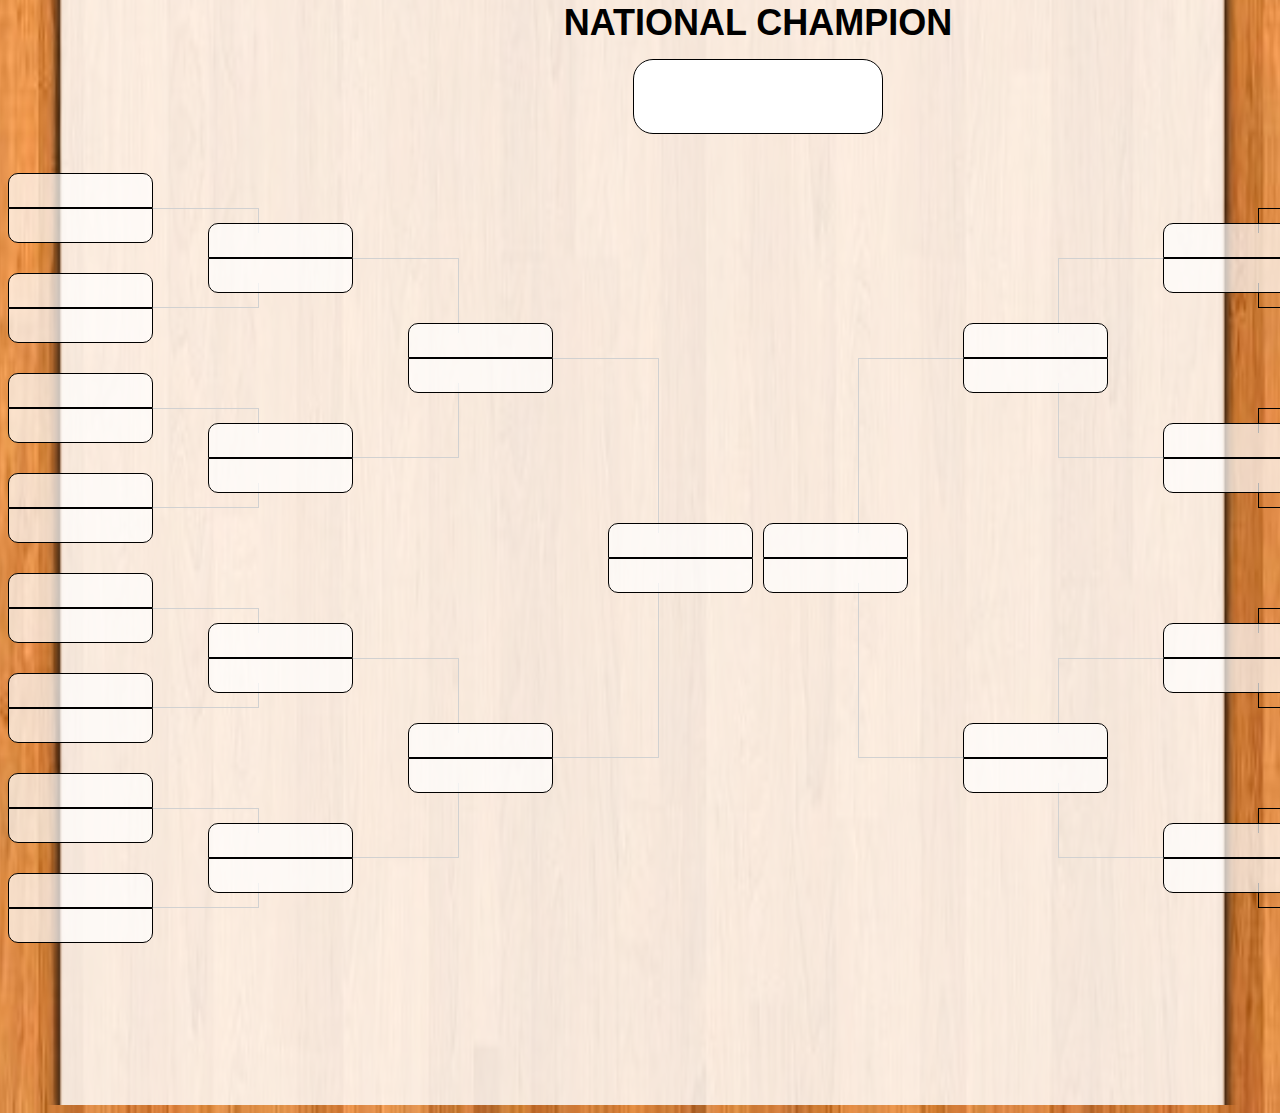
==== commit 9da5e7d8: "Change to generic names" ====
--- a/templates/bracket.html
+++ b/templates/bracket.html
@@ -2,35 +2,25 @@
 <html>
 	<head>
 		<title>NCAA March Madness 2015</title>
-		<link rel="stylesheet" type="text/css" href="/static/stylesheets/style.css" />
-		<link rel="stylesheet" type="text/css" href="/static/stylesheets/bracketstyle.css" />
+		<link rel="stylesheet" type="text/css" href="../static/stylesheets/style.css" />
+		<link rel="stylesheet" type="text/css" href="../static/stylesheets/bracketstyle.css" />
 	</head>
 
 	<body>
 		
 		<!-- Begin header -->
 		<a href="http://www.illinois.edu/">
-			<img style="position:absolute; top:0px; width:266px; height:50px; border:none" src="/static/images/logo.png">
+			<img style="position:absolute; top:0px; width:266px; height:50px; border:none" src="../static/images/logo.png">
 		</a>
 		<a href="index.html">
-			<img style="border-style:none; display:block; margin-left:auto; margin-right:auto; clear:both;" src="/static/images/header.png">
+			<img style="border-style:none; display:block; margin-left:auto; margin-right:auto; clear:both;" src="../static/images/header.png">
 		</a>
 		<!-- End header -->
 
 		<div id="bgNav">
 
-			<!-- Begin buttons 
-			<p class="bracket_button" align="center">
-				<a href="/bracket"></a>
-			</p>
-
-			<p class="print_button" align="center">
-				<a href="javascript:window.print()"></a>
-			</p>
-			<!-- End buttons -->
-
 			<div id="heresyourbracket">Here is your 2015 bracket.</div>
-			<div id="refreshmessage"><a href="/bracket"></a></div>
+			<div id="refreshmessage"><a href="/cgi-bin/bracket.py"></a></div>
 
 			<!-- Begin bracket container -->
 			<div class="bracket-container">
@@ -39,40 +29,41 @@
 
 					<strong class="first-four-text">FIRST FOUR</strong>
 
+					<!-- Add winner class to winning teams -->
 					<div class="first-four-matches">
 
-						<!-- Midwest play-in -->
+						<!-- Play-in game 1 -->
 						<ul class="f4-round">
 							<li class="playin-caption">Game 1</li>
-							<li class="slot slot1 winner"><span class="seed">12</span> <span class="name">NC State</span></li>
-							<li class="slot slot2"><span class="seed">12</span> <span class="name">Xavier</span></li>
+							<li class="slot slot1"><span class="seed">?</span> <span class="name">Play-in 1</span></li>
+							<li class="slot slot2"><span class="seed">?</span> <span class="name">Play-in 2</span></li>
 						</ul>
 
 						<div class="divider"></div>
 						
-						<!-- South play-in -->
+						<!-- Play-in game 2 -->
 						<ul class="f4-round">
 							<li class="playin-caption">Game 2</li>
-							<li class="slot slot1 winner"><span class="seed">16</span> <span class="name">Albany</span></li>
-							<li class="slot slot2"><span class="seed">16</span> <span class="name">Mt. St. Mary's</span></li>
+							<li class="slot slot1"><span class="seed">?</span> <span class="name">Play-in 3</span></li>
+							<li class="slot slot2"><span class="seed">?</span> <span class="name">Play-in 4</span></li>
 						</ul>
 
 						<div class="divider"></div>
 						
-						<!-- Midwest Play-in -->
+						<!-- Play-in game 3 -->
 						<ul class="f4-round">
 							<li class="playin-caption">Game 3</li>
-							<li class="slot slot1"><span class="seed">11</span> <span class="name">Iowa</span></li>
-							<li class="slot slot2 winner"><span class="seed">11</span> <span class="name">Tennessee</span></li>
+							<li class="slot slot1"><span class="seed">?</span> <span class="name">Play-in 5</span></li>
+							<li class="slot slot2"><span class="seed">?</span> <span class="name">Play-in 6</span></li>
 						</ul>
 
 						<div class="divider"></div>
 						
-						<!-- South Play-in -->
+						<!-- Play-in game 4 -->
 						<ul class="f4-round">
 							<li class="playin-caption">Game 4</li>
-							<li class="slot slot1 winner"><span class="seed">16</span> <span class="name">Cal Poly</span></li>
-							<li class="slot slot2"><span class="seed">16</span> <span class="name">TX Southern</span></li>
+							<li class="slot slot1"><span class="seed">?</span> <span class="name">Play-in 7</span></li>
+							<li class="slot slot2"><span class="seed">?</span> <span class="name">Play-in 8</span></li>
 						</ul>
 					</div>
 				</div>
--- a/static/stylesheets/style.css
+++ b/static/stylesheets/style.css
@@ -1,13 +1,13 @@
 body
 {
-	background-image:url('/static/images/background.jpg');
+	background-image:url('../images/background.jpg');
 	background-repeat:repeat;
 	background-color:#d7d7d7;	
 	background-size: 100% 100%;
 }
 
 #bgNav{
-	background-image:url('/static/images/bg2.png');
+	background-image:url('../images/bg2.png');
 	background-repeat:repeat;
 	margin: 0px auto 0px auto;
 	padding: 50px 0 50px 0;
--- a/static/stylesheets/bracketstyle.css
+++ b/static/stylesheets/bracketstyle.css
@@ -1,3 +1,11 @@
+a:link {
+	text-decoration: none;
+}
+
+a:visited {
+	color: inherit;
+}
+
 #heresyourbracket {
 	text-align: center;
 	font-size: 60px;
@@ -308,4 +316,14 @@
 
 .debug .p {
 	margin: 0;
+}
+
+/* Browser specific */
+
+@-moz-document url-prefix() { /* Firefox */
+	
+}
+
+@media all and (-ms-high-contrast: none), (-ms-high-contrast: active) { /* IE 10+ */
+    
 }